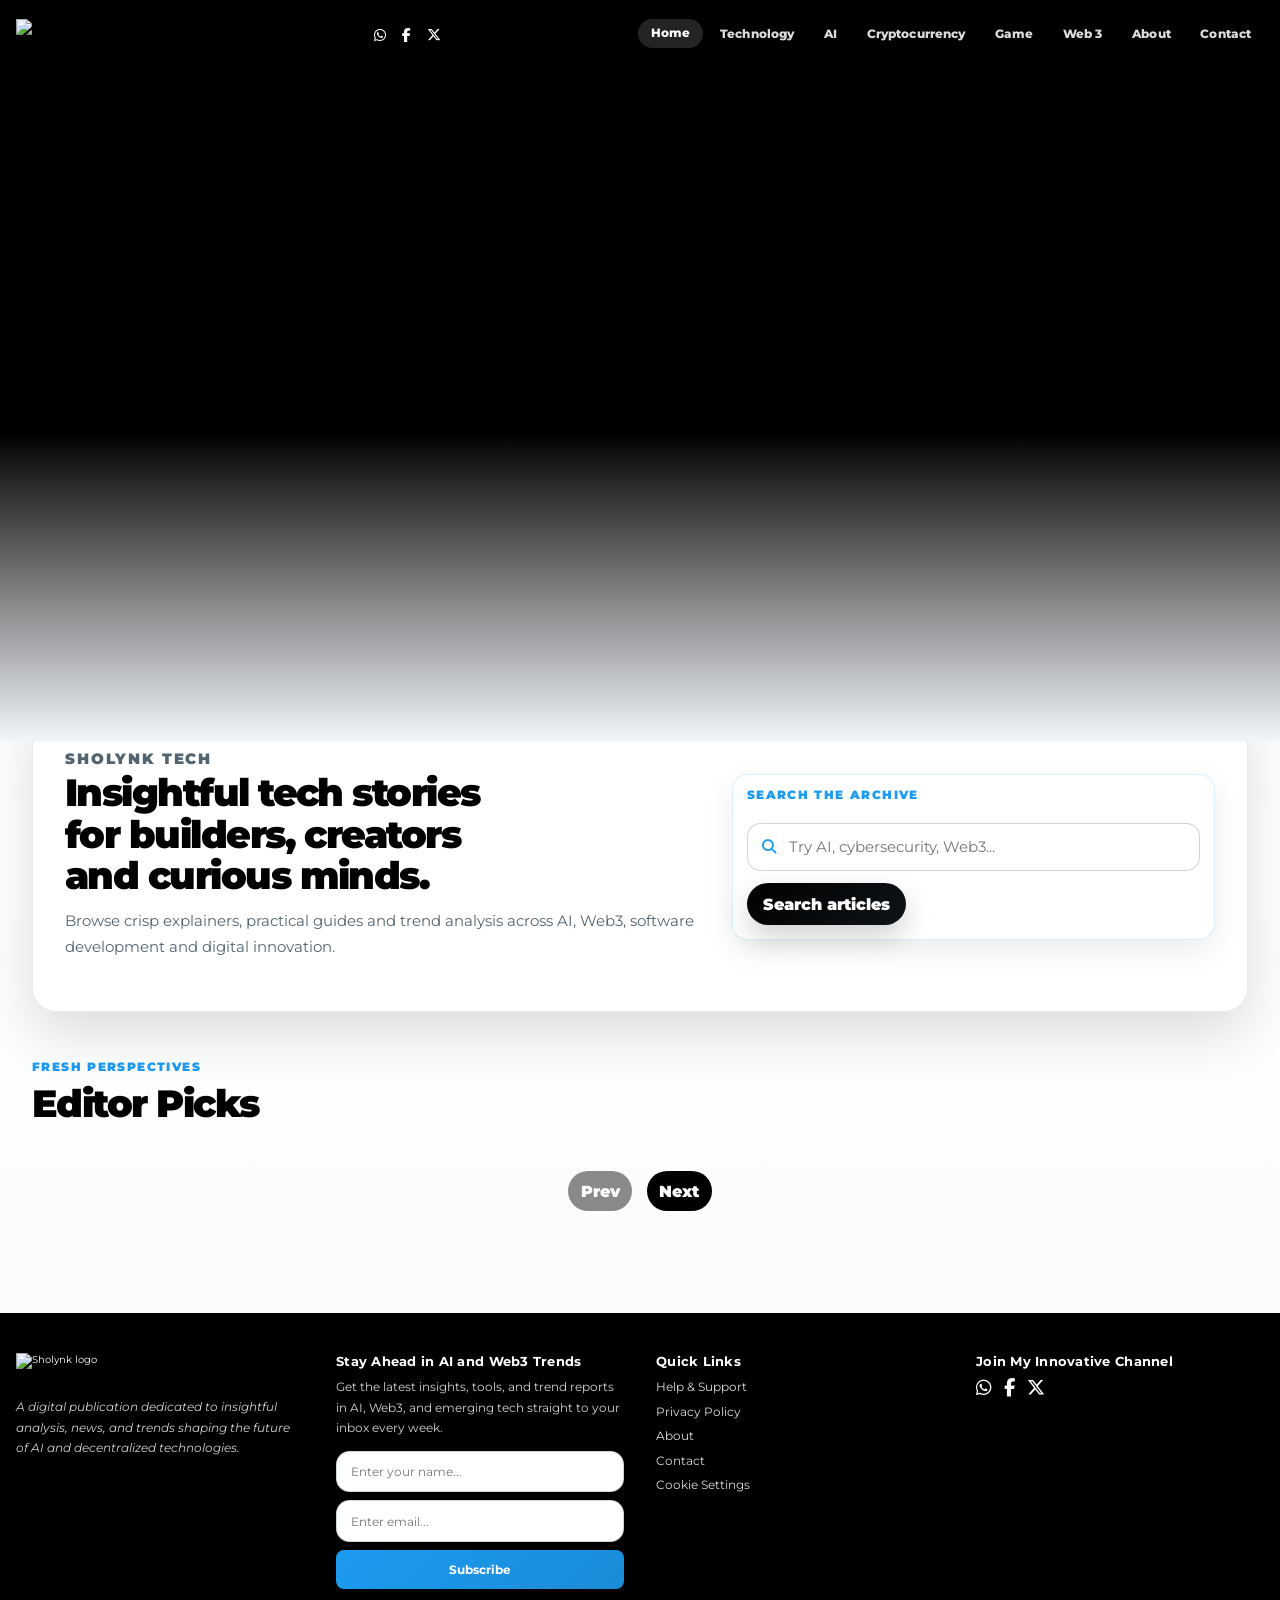
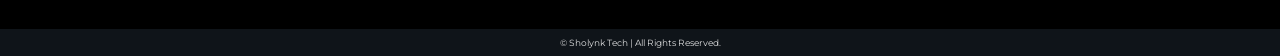
==== apps/web/public/index.html @ 168b6be9 "Dark-mode search controls, mobile nav cleanup, sidebar brand, admin logout icon - Dark theme: the bu" ====
<!doctype html>
<html lang="en">
  <head>
    <meta charset="utf-8" />
    <meta content="width=device-width, initial-scale=1" name="viewport" />
    <title>Sholynk Tech - AI, Web3 and Emerging Tech Insights</title>
    <meta
      content="Explore editor picks, practical guides and analysis on AI trends, Web3, software development, cybersecurity and emerging technology."
      name="description"
    />
    <meta
      content="technology, AI trends, Web3, software development, cybersecurity, articles, editor picks, news, analysis"
      name="keywords"
    />
    <meta content="Sholynk" name="author" />
    <!-- Additional theming meta tags for wider platform support -->
    <meta name="msapplication-TileColor" content="#000000" />
    <meta
      name="apple-mobile-web-app-status-bar-style"
      content="black-translucent"
    />
    <meta
      property="og:title"
      content="Sholynk Tech - AI, Web3 and Emerging Tech Insights"
    />
    <meta
      property="og:description"
      content="Stay ahead with practical articles and thoughtful analysis on AI, Web3 and the future of technology."
    />
    <meta property="og:type" content="website" />
    <meta property="og:url" content="./" />
    <meta property="og:image" content="assets/brand/page_logo.png" />
    <meta name="twitter:card" content="summary_large_image" />
    <link rel="canonical" href="./" />
    <script type="application/ld+json">
      {
        "@context": "https://schema.org",
        "@graph": [
          {
            "@type": "Organization",
            "@id": "./#organization",
            "name": "Sholynk Technology",
            "url": "./",
            "logo": "assets/brand/page_logo.png",
            "founder": { "@id": "about.html#oluwashola-busari" }
          },
          {
            "@type": "WebSite",
            "@id": "./#website",
            "url": "./",
            "name": "Sholynk Tech",
            "publisher": { "@id": "./#organization" }
          }
        ]
      }
    </script>
    <link
      rel="shortcut icon"
      href="assets/brand/sholynk_icon.png"
      type="image/png"
    />
    <link rel="preconnect" href="https://fonts.googleapis.com" />
    <link rel="preconnect" href="https://fonts.gstatic.com" crossorigin />
    <link
      href="https://cdnjs.cloudflare.com/ajax/libs/font-awesome/6.7.2/css/all.min.css"
      rel="stylesheet"
    />
    <link
      href="https://fonts.googleapis.com/css2?family=Montserrat:wght@400;600;700&amp;family=Playfair+Display:ital,wght@1,600&amp;display=swap"
      rel="stylesheet"
    />
    <link href="styles.css" rel="stylesheet" />
</head>
  <body>
    <!-- Header -->
    <header class="site-header">
      <div class="site-header-inner">
        <a href="index.html" aria-label="Sholynk homepage">
          <img
            alt="Sholynk logo"
            class="site-logo"
            height="24"
            src="assets/brand/page_logo.png"
            width="120"
          />
        </a>
        <div class="social-links" aria-label="Social links">
          <a
            aria-label="WhatsApp"
            href="https://wa.me/qr/CV4VS7HDF2PHD1"
            target="_blank"
            rel="noopener noreferrer"
            ><i class="fab fa-whatsapp" aria-hidden="true"></i
          ></a>
          <a
            aria-label="Facebook"
            href="https://www.facebook.com/share/18xwSHcWr4/"
            target="_blank"
            rel="noopener noreferrer"
            ><i class="fab fa-facebook-f" aria-hidden="true"></i
          ></a>
          <a
            aria-label="X / Twitter"
            href="https://x.com/sholynked"
            target="_blank"
            rel="noopener noreferrer"
            ><i class="fa-brands fa-x-twitter" aria-hidden="true"></i
          ></a>
        </div>
        <nav class="site-nav" aria-label="Primary navigation">
          <a class="is-active" href="index.html">Home</a>
          <a href="index.html?category=Technology">Technology</a>
          <a href="index.html?category=AI%20Trends">AI</a>
          <a href="index.html?category=Cryptocurrency">Cryptocurrency</a>
          <a href="index.html?category=Game">Game</a>
          <a href="index.html?category=Web%203">Web 3</a>
          <a href="about.html">About</a>
          <a href="contact.html">Contact</a>
        </nav>
        <button
          class="hamburger"
          type="button"
          aria-label="Open navigation menu"
          aria-controls="sidebar"
          aria-expanded="false"
        >
          <i class="fas fa-bars" aria-hidden="true"></i>
        </button>
      </div>
    </header>

    <!-- Sidebar Navigation (mobile only) -->
    <div class="sidebar" id="sidebar">
      <div class="sidebar-brand">
        <img
          alt=""
          aria-hidden="true"
          class="sidebar-brand-mark"
          height="44"
          src="assets/brand/sholynk_icon.png"
          width="44"
        />
        <h3>Explore Sholynk</h3>
      </div>
      <ul>
        <li class="highlighted"><a href="index.html">Home</a></li>
        <li><a href="index.html?category=Technology">Technology</a></li>
        <li><a href="index.html?category=AI%20Trends">AI</a></li>
        <li><a href="index.html?category=Cryptocurrency">Cryptocurrency</a></li>
        <li><a href="index.html?category=Web%203">Web 3</a></li>
        <li><a href="index.html?category=Game">Game</a></li>
        <li><a href="about.html">About</a></li>
        <li><a href="contact.html">Contact</a></li>
      </ul>
      <div class="sidebar-social">
        <a
          aria-label="WhatsApp"
          href="https://wa.me/qr/CV4VS7HDF2PHD1"
          target="_blank"
          rel="noopener noreferrer"
          ><i class="fab fa-whatsapp" aria-hidden="true"></i
        ></a>
        <a
          aria-label="Facebook"
          href="https://www.facebook.com/share/18xwSHcWr4/"
          target="_blank"
          rel="noopener noreferrer"
          ><i class="fab fa-facebook-f" aria-hidden="true"></i
        ></a>
        <a
          aria-label="X / Twitter"
          href="https://x.com/sholynked"
          target="_blank"
          rel="noopener noreferrer"
          ><i class="fa-brands fa-x-twitter" aria-hidden="true"></i
        ></a>
      </div>
    </div>

    <main id="main-content">
      <!-- The page's single H1. It is present in the initial HTML so the
           document always has a title for assistive technology and crawlers,
           even before index.js injects the featured slides below. -->
      <h1 class="visually-hidden">
        Sholynk Tech — technology, AI, cryptocurrency and Web 3 stories
      </h1>

      <!-- Hero Slider Section -->
      <section
        class="hero-section"
        role="region"
        aria-label="Featured articles slider"
      >
        <!-- Slides are injected by index.js -->
      </section>

      <!-- Search and Filters -->
      <section class="home-toolbar" aria-labelledby="discover-title">
        <div class="home-toolbar-panel">
          <div>
            <p class="eyebrow">Sholynk Tech</p>
            <h2 id="discover-title">
              Insightful tech stories for builders, creators and curious minds.
            </h2>
            <p>
              Browse crisp explainers, practical guides and trend analysis
              across AI, Web3, software development and digital innovation.
            </p>
            <div
              class="category-filters"
              id="categoryFilters"
              aria-label="Filter articles by category"
            ></div>
          </div>
          <form class="search-card" role="search" aria-label="Search articles">
            <label class="eyebrow" for="searchInput">Search the archive</label>
            <div class="search-field-wrap">
              <i class="fas fa-search" aria-hidden="true"></i>
              <input
                aria-label="Search articles"
                id="searchInput"
                placeholder="Try AI, cybersecurity, Web3..."
                type="search"
                autocomplete="off"
              />
            </div>
            <div class="search-actions">
              <button type="submit">Search articles</button>
              <button id="clearSearch" type="button" hidden>Clear</button>
            </div>
          </form>
        </div>
      </section>

      <!-- Editor Picks -->
      <section class="editor-section" aria-labelledby="editor-picks-title">
        <div class="section-title-row">
          <div>
            <p class="eyebrow">Fresh perspectives</p>
            <h2 class="section-heading" id="editor-picks-title">
              Editor Picks
            </h2>
          </div>
          <p class="results-count" id="resultsCount" aria-live="polite"></p>
        </div>
        <div
          id="cardsContainer"
          class="bento-feed"
          aria-live="polite"
          aria-atomic="true"
          aria-relevant="additions removals"
        >
          <!-- Cards injected by JS -->
        </div>
        <!-- Pagination -->
        <nav aria-label="Pagination" class="pagination">
          <button
            aria-label="Previous page"
            id="prevPage"
            type="button"
            disabled
          >
            Prev
          </button>
          <div id="paginationNumbers" class="pagination-numbers"></div>
          <button aria-label="Next page" id="nextPage" type="button">
            Next
          </button>
        </nav>
      </section>
    </main>

    <!-- Footer -->
    <footer class="site-footer">
      <div class="site-footer-grid">
        <div>
          <img
            alt="Sholynk logo"
            class="site-logo footer-logo"
            height="24"
            src="assets/brand/page_logo.png"
            width="120"
          />
          <p class="footer-tagline">
            A digital publication dedicated to insightful analysis, news, and
            trends shaping the future of AI and decentralized technologies.
          </p>
        </div>
        <div>
          <h4>Stay Ahead in AI and Web3 Trends</h4>
          <p class="footer-blurb">
            Get the latest insights, tools, and trend reports in AI, Web3, and
            emerging tech straight to your inbox every week.
          </p>
          <form
            class="footer-form"
            method="POST"
            action="/api/v1/subscriptions"
            name="subscribe"
          >
            <input type="hidden" name="bot-field" />
            <input
              class="footer-input"
              name="name"
              placeholder="Enter your name..."
              required
              type="text"
              aria-label="Your name"
            />
            <input
              class="footer-input"
              name="email"
              placeholder="Enter email..."
              required
              type="email"
              aria-label="Your email address"
            />
            <button class="footer-submit" type="submit">Subscribe</button>
          </form>
        </div>
        <div>
          <h4>Quick Links</h4>
          <ul class="footer-links">
            <li><a href="help_&_support.html">Help &amp; Support</a></li>
            <li><a href="privacy_policy.html">Privacy Policy</a></li>
            <li><a href="about.html">About</a></li>
            <li><a href="contact.html">Contact</a></li>
            <li>
              <button
                class="footer-link-button"
                id="cookieSettingsBtn"
                type="button"
              >
                Cookie Settings
              </button>
            </li>
          </ul>
        </div>
        <div>
          <h4>Join My Innovative Channel</h4>
          <div class="footer-social">
            <a
              aria-label="WhatsApp"
              href="https://wa.me/qr/CV4VS7HDF2PHD1"
              target="_blank"
              rel="noopener noreferrer"
              ><i class="fab fa-whatsapp" aria-hidden="true"></i
            ></a>
            <a
              aria-label="Facebook"
              href="https://www.facebook.com/share/18xwSHcWr4/"
              target="_blank"
              rel="noopener noreferrer"
              ><i class="fab fa-facebook-f" aria-hidden="true"></i
            ></a>
            <a
              aria-label="X / Twitter"
              href="https://x.com/sholynked"
              target="_blank"
              rel="noopener noreferrer"
              ><i class="fa-brands fa-x-twitter" aria-hidden="true"></i
            ></a>
          </div>
        </div>
      </div>
      <div class="footer-legal">
        &copy; <span id="copyrightYear"></span> Sholynk Tech | All Rights
        Reserved.
      </div>
    </footer>
    <script src="config.js"></script>
    <script src="cms-client.js"></script>
    <script src="theme.js"></script>
    <script src="script.js"></script>
    <script src="cookie-consent.js"></script>
    <script src="index.js"></script>
  </body>
</html>
---- apps/web/public/styles.css ----
/* ==========================================================================
   Sholynk Technology — site stylesheet
   ==========================================================================

   Hand-written CSS. Tailwind (previously loaded from the CDN on every page)
   was removed; every utility class in use has been migrated to the semantic
   rules below.

   Table of contents
   -----------------
    1.  Design tokens
    2.  Reset and base elements
    3.  Shared utilities
    4.  Header and primary navigation
    5.  Off-canvas sidebar (mobile navigation)
    6.  Home — hero slider
    7.  Home — toolbar, search and filters
    8.  Home — article cards
    9.  Home — pagination
   10.  Interior pages (about, contact, help, privacy)
   11.  Contact form and success dialog
   12.  Article page — reading layout
   13.  Article page — related stories
   14.  Engagement — reactions and comments
   15.  Legacy article search overlay
   16.  Footer
   17.  Cookie consent banner
   18.  Scroll-to-top button
   19.  Responsive breakpoints
   20.  Reduced motion
   ========================================================================== */

/* ==========================================================================
   1. Design tokens
   ========================================================================== */

:root {
  --brand-black: #000000;
  --brand-dark: #0f1419;
  --brand-deep: #1a1f26;
  --brand-accent: #1d9bf0;
  --brand-accent-hover: #1a8cd8;
  --accent: #1d9bf0;
  --ink: #000000;
  --muted: #536471;
  --surface: #ffffff;
  --surface-soft: #f7f9f9;
  --line: rgba(29, 155, 240, 0.16);
  --shadow-sm: 0 10px 30px rgba(0, 0, 0, 0.08);
  --shadow-md: 0 20px 55px rgba(0, 0, 0, 0.14);
  --radius-sm: 0.65rem;
  --radius-md: 1rem;
  --radius-lg: 1.5rem;
  --container: 76rem;

  /* Solid chrome colours for the navbar and footer (no gradients). */
  --header-bg: #000000;
  --footer-bg: #000000;
  --footer-legal-bg: #0f1419;
}

/* ==========================================================================
   2. Reset and base elements
   ========================================================================== */

*,
*::before,
*::after {
  box-sizing: border-box;
}

html {
  min-height: 100%;
  scroll-behavior: smooth;
}

body {
  min-height: 100vh;
  margin: 0;
  font-family:
    "Montserrat",
    ui-sans-serif,
    system-ui,
    -apple-system,
    BlinkMacSystemFont,
    "Segoe UI",
    sans-serif;
  color: var(--ink);
  background:
    radial-gradient(
      circle at top left,
      rgba(29, 155, 240, 0.12),
      transparent 32rem
    ),
    linear-gradient(180deg, #f7f9f9 0%, #ffffff 52%, #f7f9f9 100%);
  display: flex;
  flex-direction: column;
  overflow-x: hidden;
}

body.sidebar-open {
  overflow: hidden;
}

body > main {
  flex: 1 0 auto;
}

img {
  max-width: 100%;
  height: auto;
}

a {
  color: inherit;
  text-decoration: none;
}

a,
button,
input,
textarea,
select {
  font: inherit;
}

button {
  border: 0;
  cursor: pointer;
}

code {
  padding: 0.1em 0.35em;
  border-radius: 0.35rem;
  background: rgba(29, 155, 240, 0.1);
  color: #1d9bf0;
  font-family:
    ui-monospace, SFMono-Regular, "SF Mono", Menlo, Consolas, monospace;
  font-size: 0.9em;
}

:focus-visible {
  outline: 3px solid rgba(29, 155, 240, 0.9);
  outline-offset: 3px;
  border-radius: 0.35rem;
}

/* ==========================================================================
   3. Shared utilities
   ========================================================================== */

.skip-link {
  position: fixed;
  left: 1rem;
  top: 1rem;
  z-index: 2000;
  transform: translateY(-140%);
  padding: 0.75rem 1rem;
  border-radius: 999px;
  background: #fff;
  color: var(--brand-black, #000000);
  box-shadow: var(--shadow-sm);
  font-size: 0.8rem;
  font-weight: 800;
  transition: transform 180ms ease;
}

.skip-link:focus {
  transform: translateY(0);
}

/* Small uppercase label used above section headings. */
.eyebrow {
  margin: 0 0 0.55rem;
  color: var(--brand-accent, #1d9bf0);
  font-size: 0.72rem;
  font-weight: 900;
  letter-spacing: 0.12em;
  text-transform: uppercase;
}

.section-heading {
  margin: 0;
  color: var(--brand-black, #000000);
  font-size: clamp(1.55rem, 3vw, 2.55rem);
  line-height: 1.08;
  font-weight: 900;
  letter-spacing: -0.04em;
  text-wrap: balance;
}

.section-title-row {
  display: flex;
  align-items: end;
  justify-content: space-between;
  gap: 1rem;
  margin-bottom: 1.15rem;
}

/* Pill badge marking an article's category. */
.category-label {
  display: inline-flex;
  align-items: center;
  width: max-content;
  padding: 0.32rem 0.62rem;
  border-radius: 999px;
  color: #fff;
  background: linear-gradient(135deg, var(--brand-accent, #1d9bf0), var(--brand-accent-hover, #1a8cd8));
  font-size: 0.64rem;
  font-weight: 900;
  letter-spacing: 0.07em;
  text-transform: uppercase;
}

/* Primary call-to-action button/link. */
.btn-primary {
  display: inline-flex;
  align-items: center;
  justify-content: center;
  gap: 0.5rem;
  min-height: 2.65rem;
  padding: 0.65rem 1.5rem;
  border-radius: 999px;
  color: #fff;
  background: linear-gradient(135deg, var(--brand-black, #000000), var(--brand-dark, #0f1419));
  box-shadow: 0 12px 28px rgba(0, 0, 0, 0.18);
  font-size: 0.875rem;
  font-weight: 900;
  transition:
    transform 180ms ease,
    box-shadow 180ms ease;
}

.btn-primary:hover {
  transform: translateY(-1px);
  box-shadow: 0 16px 34px rgba(0, 0, 0, 0.24);
}

.empty-state {
  grid-column: 1 / -1;
  padding: clamp(2rem, 5vw, 4rem);
  border: 1px dashed rgba(29, 155, 240, 0.28);
  border-radius: var(--radius-lg);
  text-align: center;
  background: rgba(255, 255, 255, 0.72);
  color: var(--muted);
}

.empty-state h3 {
  margin: 0 0 0.45rem;
  color: var(--brand-black, #000000);
  font-size: 1.3rem;
  font-weight: 900;
}

/* ==========================================================================
   4. Header and primary navigation
   --------------------------------------------------------------------------
   Solid background (no gradient) so text and icons sit on one predictable
   colour. #000000 against #ffffff text is roughly 21:1 — comfortably AAA.
   ========================================================================== */

.site-header {
  position: sticky;
  top: 0;
  z-index: 900;
  background: var(--header-bg);
  box-shadow: 0 12px 30px rgba(0, 0, 0, 0.18);
  transition: transform 280ms ease, visibility 0s;
}

.site-header.is-hidden {
  transform: translateY(-100%);
  /* Once the slide-up finishes, drop it from hit-testing and the tab order
     so the off-screen navbar can neither be clicked nor tabbed into. */
  visibility: hidden;
  transition: transform 280ms ease, visibility 0s 280ms;
}

.site-header-inner {
  display: flex;
  align-items: center;
  justify-content: space-between;
  gap: 1rem;
  width: min(80rem, 100%);
  min-height: 4.35rem;
  margin-inline: auto;
  padding: 0.5rem 1rem;
}

.site-logo {
  display: block;
  height: 2rem;
  width: auto;
  filter: drop-shadow(0 8px 16px rgba(0, 0, 0, 0.18));
}

/* Social icon row in the header. */
.social-links {
  display: flex;
  align-items: center;
  gap: 1rem;
  color: #fff;
  font-size: 0.875rem;
}

.social-links a,
.site-footer a {
  transition:
    color 180ms ease,
    transform 180ms ease,
    border-color 180ms ease;
}

.social-links a:hover,
.site-footer a:hover {
  color: var(--accent);
  transform: translateY(-1px);
}

.site-nav {
  display: flex;
  align-items: center;
  gap: 0.25rem;
  color: #fff;
}

.site-nav a {
  position: relative;
  border-radius: 999px;
  padding: 0.55rem 0.8rem;
  color: rgba(255, 255, 255, 0.86);
  font-size: 0.73rem;
  font-weight: 800;
  line-height: 1;
  letter-spacing: 0.01em;
  transition:
    background 180ms ease,
    color 180ms ease,
    transform 180ms ease;
}

.site-nav a:hover,
.site-nav a[aria-current="page"],
.site-nav a.is-active {
  color: #fff;
  background: rgba(255, 255, 255, 0.14);
  transform: translateY(-1px);
}

.hamburger {
  display: inline-flex;
  align-items: center;
  justify-content: center;
  min-width: 2.65rem;
  min-height: 2.65rem;
  border-radius: 999px;
  color: #fff;
  background: rgba(255, 255, 255, 0.12);
  border: 1px solid rgba(255, 255, 255, 0.22);
  font-size: 0.875rem;
  cursor: pointer;
  transition:
    background 180ms ease,
    transform 180ms ease;
}

.hamburger:hover {
  background: rgba(255, 255, 255, 0.2);
  transform: translateY(-1px);
}

/* ==========================================================================
   5. Off-canvas sidebar (mobile navigation)
   ========================================================================== */

.sidebar {
  position: fixed;
  top: 0;
  right: 0;
  bottom: 0;
  left: auto;
  z-index: 1200;
  display: flex;
  flex-direction: column;
  gap: 1.25rem;
  width: min(22rem, 88vw);
  height: 100dvh;
  padding: 1.25rem;
  color: #fff;
  background:
    radial-gradient(
      circle at top right,
      rgba(29, 155, 240, 0.28),
      transparent 18rem
    ),
    linear-gradient(160deg, #000000 0%, #0f1419 100%);
  box-shadow: -28px 0 80px rgba(0, 0, 0, 0.45);
  overflow-x: hidden;
  overflow-y: auto;
  overscroll-behavior: contain;
  /* Closed state: parked fully off-screen to the right and inert. */
  transform: translateX(110%);
  visibility: hidden;
  pointer-events: none;
  transition:
    transform 260ms ease,
    visibility 0s linear 260ms;
}

.sidebar.active {
  transform: translateX(0);
  visibility: visible;
  pointer-events: auto;
  transition:
    transform 260ms ease,
    visibility 0s linear 0s;
}

.sidebar-close {
  align-self: flex-end;
  display: inline-flex;
  align-items: center;
  justify-content: center;
  width: 2.35rem;
  height: 2.35rem;
  border-radius: 999px;
  color: #fff;
  background: rgba(255, 255, 255, 0.12);
  border: 1px solid rgba(255, 255, 255, 0.18);
}

.sidebar h3 {
  margin: 0;
  text-align: left;
  font-size: 1rem;
  font-weight: 600;
  letter-spacing: 0.08em;
  text-transform: uppercase;
  color: #fff;
}

.sidebar ul {
  display: grid;
  gap: 0.55rem;
  margin: 0;
  padding: 0;
  list-style: none;
}

.sidebar li {
  width: 100%;
  margin: 0;
  padding: 0;
  border: 0;
}

.sidebar li a {
  display: flex;
  align-items: center;
  min-height: 2.75rem;
  width: 100%;
  padding: 0.75rem 0.9rem;
  border-radius: 0.85rem;
  color: rgba(255, 255, 255, 0.84);
  background: rgba(255, 255, 255, 0.06);
  font-size: 0.9rem;
  font-weight: 800;
  transition:
    background 180ms ease,
    color 180ms ease,
    transform 180ms ease;
}

.sidebar li a:hover,
.sidebar li.highlighted a,
.sidebar li a[aria-current="page"] {
  color: #fff;
  background: rgba(29, 155, 240, 0.38);
  transform: translateX(4px);
}

.sidebar-social {
  display: flex;
  gap: 0.75rem;
  margin-top: auto;
}

.sidebar-social a {
  display: inline-flex;
  align-items: center;
  justify-content: center;
  width: 2.5rem;
  height: 2.5rem;
  border-radius: 999px;
  background: rgba(255, 255, 255, 0.1);
  color: #fff;
  font-size: 1rem;
}

.sidebar-backdrop {
  position: fixed;
  inset: 0;
  z-index: 1100;
  background: rgba(0, 0, 0, 0.58);
  opacity: 0;
  pointer-events: none;
  transition: opacity 220ms ease;
  backdrop-filter: blur(3px);
}

.sidebar-backdrop.is-visible {
  opacity: 1;
  pointer-events: auto;
}

/* ==========================================================================
   6. Home — hero slider
   ========================================================================== */

.hero-section {
  position: relative;
  z-index: 3;
  width: 100%;
  min-height: clamp(28rem, 62vw, 42rem);
  overflow: hidden;
  background: var(--brand-black, #000000);
  color: #fff;
}

.hero-section::after {
  content: "";
  position: absolute;
  inset: auto 0 0;
  height: 46%;
  background: linear-gradient(180deg, transparent, rgba(248, 251, 255, 0.98));
  z-index: 3;
  pointer-events: none;
}

.hero-slide {
  position: absolute;
  inset: 0;
  display: grid;
  place-items: center;
  padding: clamp(2rem, 5vw, 5rem) 1rem;
  opacity: 0;
  visibility: hidden;
  transform: scale(1.01);
  transition:
    opacity 700ms ease,
    visibility 700ms ease,
    transform 900ms ease;
}

.hero-slide.active {
  opacity: 1;
  visibility: visible;
  transform: scale(1);
  z-index: 4;
}

.hero-slide img {
  position: absolute;
  inset: 0;
  width: 100%;
  height: 100%;
  object-fit: cover;
  object-position: center;
  filter: saturate(1.08) contrast(1.06);
  opacity: 0.62;
  z-index: 1;
}

/* Scrim between the photo and the text. Every slide gets the same dark
   treatment, so the copy is legible no matter which image is showing. */
.hero-slide::before {
  content: "";
  position: absolute;
  inset: 0;
  background:
    linear-gradient(
      90deg,
      rgba(0, 0, 0, 0.9) 0%,
      rgba(0, 0, 0, 0.64) 48%,
      rgba(29, 155, 240, 0.28) 100%
    ),
    radial-gradient(
      circle at 78% 22%,
      rgba(29, 155, 240, 0.3),
      transparent 24rem
    );
  z-index: 2;
}

.hero-content {
  width: min(var(--container), calc(100vw - 2rem));
  margin-inline: auto;
  padding-block: 2.5rem;
  position: relative;
  z-index: 5;
  color: #fff;
}

.hero-kicker {
  display: inline-flex;
  align-items: center;
  gap: 0.45rem;
  margin-bottom: 1rem;
  padding: 0.42rem 0.8rem;
  border-radius: 999px;
  color: #dff6ff;
  background: rgba(29, 155, 240, 0.72);
  border: 1px solid rgba(255, 255, 255, 0.2);
  font-size: 0.7rem;
  font-weight: 900;
  letter-spacing: 0.08em;
  text-transform: uppercase;
}

/* The slide headline.
   Bug fix: this used to inherit `color: var(--brand-black, #000000)` from a generic
   `main > section h1` rule, rendering near-black text on the dark hero scrim —
   effectively invisible. The colour is now set explicitly here, with a soft
   shadow so the headline keeps its contrast over the lighter regions of any
   photo in the rotation rather than only the dark ones. */
/* Visually hidden but available to screen readers and search engines. */
.visually-hidden {
  position: absolute;
  width: 1px;
  height: 1px;
  margin: -1px;
  padding: 0;
  border: 0;
  overflow: hidden;
  clip: rect(0 0 0 0);
  clip-path: inset(50%);
  white-space: nowrap;
}

.hero-content h2 {
  max-width: 100%;
  margin: 0 0 1rem;
  color: #fff;
  font-size: clamp(2.15rem, 6vw, 5.25rem);
  line-height: 1.05;
  font-weight: 900;
  letter-spacing: -0.06em;
  display: -webkit-box;
  -webkit-line-clamp: 2;
  -webkit-box-orient: vertical;
  overflow: hidden;
  text-shadow:
    0 2px 18px rgba(0, 0, 0, 0.55),
    0 1px 3px rgba(0, 0, 0, 0.4);
}

.hero-content p {
  max-width: 42rem;
  margin: 0 0 1.65rem;
  color: rgba(255, 255, 255, 0.88);
  font-size: clamp(0.98rem, 2vw, 1.18rem);
  line-height: 1.75;
  text-shadow: 0 1px 12px rgba(0, 0, 0, 0.45);
}

.hero-content a,
.primary-link {
  display: inline-flex;
  align-items: center;
  justify-content: center;
  gap: 0.55rem;
  min-height: 2.85rem;
  padding: 0.8rem 1.15rem;
  border-radius: 999px;
  color: #fff;
  background: linear-gradient(135deg, var(--brand-accent, #1d9bf0), var(--brand-accent-hover, #1a8cd8));
  box-shadow: 0 14px 36px rgba(29, 155, 240, 0.35);
  font-size: 0.86rem;
  font-weight: 900;
  transition:
    transform 180ms ease,
    box-shadow 180ms ease;
}

.hero-content a:hover,
.primary-link:hover {
  transform: translateY(-2px);
  box-shadow: 0 20px 46px rgba(29, 155, 240, 0.45);
}

.hero-controls {
  position: absolute;
  left: 50%;
  bottom: clamp(1.5rem, 4vw, 3rem);
  z-index: 6;
  width: min(var(--container), calc(100vw - 2rem));
  transform: translateX(-50%);
  display: flex;
  align-items: center;
  gap: 0.6rem;
}

.hero-control,
.hero-dot {
  display: inline-flex;
  align-items: center;
  justify-content: center;
  color: #fff;
  background: rgba(255, 255, 255, 0.14);
  border: 1px solid rgba(255, 255, 255, 0.24);
  backdrop-filter: blur(10px);
  transition:
    background 180ms ease,
    transform 180ms ease,
    width 180ms ease;
}

.hero-control {
  width: 2.55rem;
  height: 2.55rem;
  border-radius: 999px;
}

.hero-control:hover,
.hero-dot:hover,
.hero-dot.active {
  background: rgba(29, 155, 240, 0.75);
  transform: translateY(-1px);
}

.hero-dots {
  display: flex;
  align-items: center;
  gap: 0.4rem;
  margin-left: 0.2rem;
}

.hero-dot {
  width: 0.7rem;
  height: 0.7rem;
  overflow: hidden;
  border-radius: 999px;
  text-indent: -999px;
}

.hero-dot.active {
  width: 1.9rem;
}

/* ==========================================================================
   7. Home — toolbar, search and filters
   ========================================================================== */

.home-toolbar {
  position: relative;
  z-index: 2;
  width: min(var(--container), calc(100vw - 2rem));
  margin: -2.5rem auto 2rem;
}

.home-toolbar-panel {
  display: grid;
  grid-template-columns: minmax(0, 1fr) minmax(20rem, 0.76fr);
  gap: clamp(1rem, 3vw, 2rem);
  align-items: center;
  padding: clamp(1.15rem, 3vw, 2rem);
  border: 1px solid rgba(148, 163, 184, 0.24);
  border-radius: var(--radius-lg);
  background: rgba(255, 255, 255, 0.88);
  box-shadow: var(--shadow-md);
  backdrop-filter: blur(18px);
}

.home-toolbar h2 {
  margin: 0;
  color: var(--brand-black, #000000);
  font-size: clamp(1.55rem, 3vw, 2.55rem);
  line-height: 1.08;
  font-weight: 900;
  letter-spacing: -0.04em;
  text-wrap: balance;
}

.home-toolbar p {
  max-width: 44rem;
  margin: 0.7rem 0 0;
  color: var(--muted);
  font-size: 0.96rem;
  line-height: 1.72;
}

.search-card {
  display: grid;
  gap: 0.75rem;
  padding: 0.85rem;
  border-radius: var(--radius-md);
  background: #fff;
  border: 1px solid var(--line);
  box-shadow: var(--shadow-sm);
}

.search-field-wrap {
  position: relative;
}

.search-field-wrap i {
  position: absolute;
  top: 50%;
  left: 0.95rem;
  transform: translateY(-50%);
  color: var(--brand-accent, #1d9bf0);
  font-size: 0.9rem;
}

/* Shared form control styling. */
#searchInput,
input[type="text"],
input[type="email"],
input[type="search"],
textarea {
  width: 100%;
  border: 1px solid rgba(148, 163, 184, 0.45);
  border-radius: 0.85rem;
  background: #fff;
  color: var(--ink);
  transition:
    border-color 180ms ease,
    box-shadow 180ms ease;
}

#searchInput {
  min-height: 3rem;
  padding: 0.75rem 1rem 0.75rem 2.55rem;
  font-size: 0.95rem;
}

input[type="text"],
input[type="email"],
input[type="search"] {
  min-height: 2.6rem;
  padding: 0.65rem 0.85rem;
}

textarea {
  padding: 0.75rem 0.85rem;
}

#searchInput:focus,
input[type="text"]:focus,
input[type="email"]:focus,
input[type="search"]:focus,
textarea:focus {
  outline: none;
  border-color: rgba(29, 155, 240, 0.8);
  box-shadow: 0 0 0 4px rgba(29, 155, 240, 0.12);
}

.search-actions {
  display: flex;
  gap: 0.55rem;
}

.search-actions button,
.search-card button[type="submit"] {
  border-radius: 999px;
  font-weight: 900;
  transition:
    transform 180ms ease,
    background 180ms ease,
    box-shadow 180ms ease,
    opacity 180ms ease;
}

.search-actions button[type="submit"] {
  min-height: 2.65rem;
  padding-inline: 1rem;
  background: linear-gradient(135deg, var(--brand-black, #000000), var(--brand-dark, #0f1419));
  color: #fff;
  box-shadow: 0 12px 28px rgba(0, 0, 0, 0.18);
}

.search-actions button:hover {
  transform: translateY(-1px);
}

#clearSearch {
  min-height: 2.65rem;
  padding: 0 0.9rem;
  color: var(--brand-accent, #1d9bf0);
  background: rgba(29, 155, 240, 0.08);
}

.category-filters {
  display: flex;
  flex-wrap: wrap;
  gap: 0.55rem;
  margin-top: 1.15rem;
}

.category-chip {
  display: inline-flex;
  align-items: center;
  gap: 0.35rem;
  min-height: 2.35rem;
  padding: 0.6rem 0.85rem;
  border-radius: 999px;
  color: var(--muted);
  background: rgba(255, 255, 255, 0.74);
  border: 1px solid rgba(148, 163, 184, 0.32);
  font-size: 0.78rem;
  font-weight: 900;
  box-shadow: 0 8px 22px rgba(0, 0, 0, 0.05);
  transition:
    transform 180ms ease,
    background 180ms ease,
    color 180ms ease,
    border-color 180ms ease;
}

.category-chip:hover,
.category-chip.active {
  color: #fff;
  background: var(--brand-accent, #1d9bf0);
  border-color: var(--brand-accent, #1d9bf0);
  transform: translateY(-1px);
}

/* ==========================================================================
   8. Home — article cards
   ========================================================================== */

.editor-section {
  max-width: 1700px;
  width: 100%;
  margin: 0 auto;
  padding: 1rem 32px clamp(4rem, 8vw, 7rem);
}

.results-count {
  color: var(--muted);
  font-size: 0.84rem;
  font-weight: 700;
}

/* Dynamic bento-style mosaic grid (.bento-feed) — aspect-ratio-aware layout.
   Uses CSS Grid with content-sized auto-rows, dense packing, and a 12px gap.
   Only the column count changes between breakpoints: every tile shape occupies
   exactly one column at every width, so no card is ever stretched across its
   neighbours. Multi-column tiles used to leave half-empty rows and oversized
   images on tablet-width screens, where only three or four columns exist. */
.bento-feed {
  display: grid;
  grid-template-columns: repeat(1, 1fr);
  grid-auto-rows: auto;
  grid-auto-flow: dense;
  gap: 12px;
  align-items: stretch;
}

/* <= 480px: 1 column. All column spans are 1 (divisor of 1).
   Row spans are removed so cards auto-size to fit their content,
   preventing description text from being clipped on small screens. */
.bento-feed .card--tall {
  grid-column: span 1;
  grid-row: auto;
}

.bento-feed .card--square,
.bento-feed .card--landscape,
.bento-feed .card--wide {
  grid-column: span 1;
  grid-row: auto;
}

/* 481-767px (large phones, small tablets in portrait): 2 columns.
   Every shape stays at one column. */
@media (min-width: 481px) {
  .bento-feed {
    grid-template-columns: repeat(2, 1fr);
    grid-auto-rows: auto;
  }

  .bento-feed .card--tall,
  .bento-feed .card--square,
  .bento-feed .card--landscape,
  .bento-feed .card--wide {
    grid-column: span 1;
    grid-row: auto;
  }
}

/* 768-1023px (portrait tablets, small tabs): 3 columns.
   No tile spans more than one column here — a 2- or 3-wide card on a 3-column
   grid reads as a banner and forces the rest of the row into gaps. */
@media (min-width: 768px) {
  .bento-feed {
    grid-template-columns: repeat(3, 1fr);
  }

  .bento-feed .card--tall,
  .bento-feed .card--square,
  .bento-feed .card--landscape,
  .bento-feed .card--wide {
    grid-column: span 1;
    grid-row: auto;
  }
}

/* 1024-1279px (landscape tablets, iPad Pro): 4 columns.
   Same rule as above: every card keeps a single column so the grid stays an
   even 4-up mosaic instead of mixing full-width and quarter-width tiles. */
@media (min-width: 1024px) {
  .bento-feed {
    grid-template-columns: repeat(4, 1fr);
  }

  .bento-feed .card--tall,
  .bento-feed .card--square,
  .bento-feed .card--landscape,
  .bento-feed .card--wide {
    grid-column: span 1;
    grid-row: auto;
  }
}

/* >=1280px: 4 columns as requested, sitting 4 on a row. */
@media (min-width: 1280px) {
  .bento-feed {
    grid-template-columns: repeat(4, minmax(0, 1fr));
    max-width: 1440px;
    margin-inline: auto;
    justify-content: center;
  }

  .bento-feed .card--tall,
  .bento-feed .card--square,
  .bento-feed .card--landscape,
  .bento-feed .card--wide {
    grid-column: span 1;
    grid-row: auto;
  }
}

@media (min-width: 1536px) {
  .bento-feed {
    grid-template-columns: repeat(4, minmax(0, 1fr));
    max-width: 1440px;
  }
}

.bento-feed .card {
  display: flex;
  flex-direction: column;
  position: relative;
  overflow: hidden;
  padding: 0;
  margin: 0;
  border-radius: 12px;
  color: var(--ink);
  background: var(--surface);
  border: 1px solid rgba(148, 163, 184, 0.2);
  box-shadow: var(--shadow-sm);
  opacity: 0;
  transform: translateY(18px);
  transition:
    transform 320ms ease,
    box-shadow 320ms ease,
    opacity 420ms ease;
  outline-offset: 4px;
}

.bento-feed .card.visible {
  opacity: 1;
  transform: translateY(0);
}

.bento-feed .card:hover,
.bento-feed .card:focus-visible {
  transform: translateY(-3px);
  box-shadow: var(--shadow-md);
  z-index: 2;
}

.bento-feed .card--pending:hover {
  transform: translateY(0);
  box-shadow: var(--shadow-sm);
  z-index: auto;
}

.bento-feed .card--pending .card-footer span:last-child {
  color: var(--muted);
}

.bento-feed .card-media {
  position: relative;
  flex: 1 1 0;
  min-height: 120px;
  overflow: hidden;
  background: linear-gradient(
    135deg,
    rgba(29, 155, 240, 0.14),
    rgba(0, 0, 0, 0.08)
  );
}

.bento-feed .card-media img {
  width: 100%;
  height: 100%;
  object-fit: cover;
  transition: transform 460ms ease;
}

.bento-feed .card:not(.card--pending):hover .card-media img,
.bento-feed .card:focus-visible .card-media img {
  transform: scale(1.06);
}

.bento-feed .card-body {
  display: flex;
  flex: 0 0 auto;
  flex-direction: column;
  gap: 0.7rem;
  padding: 1rem;
  overflow: visible;
}

.bento-feed .card--no-media .card-body,
.bento-feed .card:not(:has(.card-media)) .card-body {
  flex: 1 1 auto;
  justify-content: space-between;
}

.bento-feed .card-meta {
  display: flex;
  align-items: center;
  justify-content: space-between;
  gap: 0.75rem;
  color: #64748b;
  font-size: 0.72rem;
  font-weight: 800;
}

.bento-feed .card h3 {
  margin: 0;
  color: var(--brand-black, #000000);
  font-size: clamp(1rem, 1.35vw, 1.25rem);
  line-height: 1.25;
  font-weight: 900;
  letter-spacing: -0.025em;
}

.bento-feed .card p {
  margin: 0;
  color: var(--muted);
  font-size: 0.88rem;
  line-height: 1.62;
}

.bento-feed .card-footer {
  display: flex;
  align-items: center;
  justify-content: space-between;
  gap: 0.8rem;
  margin-top: auto;
  padding-top: 0.25rem;
  color: var(--brand-accent, #1d9bf0);
  font-size: 0.8rem;
  font-weight: 900;
}

.bento-feed .card-footer i {
  margin-left: 0.45rem;
  transition: transform 180ms ease;
}

.bento-feed .card:hover .card-footer i {
  transform: translateX(4px);
}

/* Dark treatment for Web 3 cards that have no image of their own. */
.bento-feed .card.web3-dark,
.bento-feed .card.web3-blue {
  color: #fff;
  background:
    radial-gradient(
      circle at 100% 0%,
      rgba(29, 155, 240, 0.28),
      transparent 16rem
    ),
    linear-gradient(145deg, #000000 0%, var(--brand-accent, #1d9bf0) 100%);
}

.bento-feed .card.web3-dark .card-body,
.bento-feed .card.web3-blue .card-body {
  flex: 1;
  min-height: 0;
  padding: 1.25rem;
}

.bento-feed .card.web3-dark h3,
.bento-feed .card.web3-blue h3,
.bento-feed .card.web3-dark p,
.bento-feed .card.web3-blue p,
.bento-feed .card.web3-dark .card-meta,
.bento-feed .card.web3-blue .card-meta,
.bento-feed .card.web3-dark .card-footer,
.bento-feed .card.web3-blue .card-footer {
  color: #fff;
}

.bento-feed .card.web3-dark p,
.bento-feed .card.web3-blue p {
  opacity: 0.82;
}

/* ==========================================================================
   9. Home — pagination
   ========================================================================== */

.pagination {
  display: flex;
  flex-wrap: wrap;
  justify-content: center;
  gap: 0.45rem;
  margin-top: 1.8rem;
}

.pagination-numbers {
  display: flex;
  gap: 0.25rem;
}

#prevPage,
#nextPage,
#paginationNumbers button {
  min-width: 2.45rem;
  min-height: 2.45rem;
  padding: 0.55rem 0.8rem;
  border-radius: 999px;
  color: #fff;
  background: var(--brand-black, #000000);
  font-weight: 900;
  transition:
    transform 180ms ease,
    background 180ms ease,
    opacity 180ms ease;
}

#prevPage:hover:not(:disabled),
#nextPage:hover:not(:disabled),
#paginationNumbers button:hover {
  transform: translateY(-1px);
}

#paginationNumbers button.active,
#paginationNumbers button[aria-current="page"] {
  background: var(--brand-accent, #1d9bf0);
}

#prevPage:disabled,
#nextPage:disabled {
  cursor: not-allowed;
  opacity: 0.45;
  transform: none;
}

/* ==========================================================================
   10. Interior pages (about, contact, help, privacy)
   ========================================================================== */

/* Standard centred page container. */
.page-section {
  width: min(var(--container), calc(100vw - 2rem));
  margin-inline: auto;
  padding-block: 3rem;
}

.page-section--narrow {
  width: min(56rem, calc(100vw - 2rem));
  padding-block: 2rem;
}

.page-title {
  margin: 0 0 1rem;
  color: var(--brand-black, #000000);
  font-size: clamp(1.75rem, 4vw, 2.35rem);
  font-weight: 800;
  letter-spacing: -0.04em;
}

.page-intro {
  max-width: 48rem;
  margin: 0 0 2rem;
  color: var(--muted);
  font-size: 0.9rem;
  line-height: 1.7;
}

/* --- About ---------------------------------------------------------------- */

.about-layout {
  display: flex;
  flex-direction: column;
  gap: 2.5rem;
}

.about-profile {
  width: 100%;
  display: flex;
  flex-direction: column;
  align-items: center;
  padding: 1.25rem;
  flex-shrink: 0;
}

.about-profile > * {
  min-width: 100%;
  text-align: center;
}

.about-photo {
  width: 20rem;
  max-width: 100%;
  height: auto;
  border-radius: var(--radius-md);
  box-shadow: var(--shadow-md);
}

.about-name {
  margin: 1rem 0 0;
  font-size: 1.25rem;
  font-weight: 700;
  color: var(--brand-black, #000000);
}

.about-role {
  margin: 0.25rem 0 0;
  color: var(--brand-accent, #1d9bf0);
  font-size: 0.875rem;
  font-weight: 600;
}

.about-profile-links {
  display: flex;
  justify-content: center;
  gap: 0.75rem;
  margin-top: 1rem;
  font-size: 1rem;
}

.about-profile-links a {
  display: inline-flex;
  align-items: center;
  justify-content: center;
  width: 2.35rem;
  height: 2.35rem;
  border-radius: 999px;
  color: var(--brand-accent, #1d9bf0);
  background: rgba(29, 155, 240, 0.1);
  transition:
    transform 180ms ease,
    background 180ms ease,
    color 180ms ease;
}

.about-profile-links a:hover {
  color: #fff;
  background: var(--brand-accent, #1d9bf0);
  transform: translateY(-1px);
}

.about-content > * + * {
  margin-top: 1.5rem;
}

.about-content .eyebrow {
  margin-top: 0;
}

.about-content h1 {
  margin: 0;
  color: var(--brand-black, #000000);
  font-size: clamp(1.75rem, 4vw, 2.35rem);
  font-weight: 800;
  letter-spacing: -0.04em;
}

.about-content h2 {
  margin: 0;
  color: var(--brand-black, #000000);
  font-size: 1.25rem;
  font-weight: 700;
  letter-spacing: -0.02em;
}

.about-content p {
  margin: 0;
  color: var(--muted);
  font-size: 0.9rem;
  line-height: 1.75;
}

.about-values {
  display: grid;
  grid-template-columns: repeat(auto-fit, minmax(13rem, 1fr));
  gap: 1rem;
}

.about-value-card {
  padding: 1.1rem;
  border: 1px solid rgba(148, 163, 184, 0.24);
  border-radius: var(--radius-md);
  background: #fff;
  box-shadow: var(--shadow-sm);
}

.about-value-card i {
  display: inline-flex;
  align-items: center;
  justify-content: center;
  width: 2.35rem;
  height: 2.35rem;
  margin-bottom: 0.6rem;
  border-radius: 0.75rem;
  color: #fff;
  background: linear-gradient(135deg, var(--brand-black, #000000), var(--brand-dark, #0f1419));
  font-size: 1rem;
}

.about-value-card h3 {
  margin: 0 0 0.35rem;
  color: var(--brand-black, #000000);
  font-size: 0.95rem;
  font-weight: 700;
}

.about-value-card p {
  margin: 0;
  color: var(--muted);
  font-size: 0.82rem;
  line-height: 1.6;
}

/* --- Help & support (FAQ) -------------------------------------------------- */

.faq-group-title {
  max-width: 48rem;
  margin: 2rem 0 1rem;
  color: var(--brand-black, #000000);
  font-size: 1.05rem;
  font-weight: 800;
}

.faq-group-title:first-of-type {
  margin-top: 0.5rem;
}

.faq-list {
  display: grid;
  gap: 1.5rem;
  max-width: 48rem;
}

.faq-item {
  padding: 1rem 1.25rem;
  border: 1px solid rgba(148, 163, 184, 0.24);
  border-radius: var(--radius-md);
  background: #fff;
  box-shadow: var(--shadow-sm);
}

.faq-summary {
  color: var(--brand-accent, #1d9bf0);
  font-size: 1rem;
  font-weight: 600;
  cursor: pointer;
}

.faq-item[open] .faq-summary {
  color: var(--brand-accent, #1d9bf0);
}

.faq-answer {
  margin: 0.5rem 0 0;
  color: var(--ink);
  font-size: 0.875rem;
  line-height: 1.7;
}

.faq-answer a {
  color: var(--brand-accent, #1d9bf0);
  font-weight: 600;
}

.page-cta {
  max-width: 48rem;
  margin-top: 2.5rem;
}

.help-cta-row {
  display: flex;
  flex-wrap: wrap;
  gap: 0.75rem;
}

.help-cta-secondary {
  background: #fff;
  color: var(--brand-accent, #1d9bf0);
  border: 1px solid rgba(29, 155, 240, 0.3);
  box-shadow: none;
}

.help-cta-secondary:hover {
  background: rgba(29, 155, 240, 0.06);
}

/* --- Privacy policy (legal) ------------------------------------------------ */

.legal-updated {
  margin: -0.5rem 0 1.5rem;
  color: var(--muted);
  font-size: 0.78rem;
  font-weight: 600;
  text-transform: uppercase;
  letter-spacing: 0.04em;
}

.legal-section {
  margin-bottom: 1.5rem;
}

.legal-section h2 {
  margin: 0 0 0.5rem;
  color: var(--brand-black, #000000);
  font-size: 1.125rem;
  font-weight: 600;
}

.legal-section p {
  margin: 0 0 0.5rem;
  color: var(--muted);
  font-size: 0.875rem;
  line-height: 1.7;
}

.legal-section p a {
  color: var(--brand-accent, #1d9bf0);
  font-weight: 600;
}

.legal-list {
  display: grid;
  gap: 0.25rem;
  margin: 0;
  padding-left: 1.25rem;
  color: var(--muted);
  font-size: 0.875rem;
  line-height: 1.7;
  list-style: disc;
}

.legal-address {
  color: var(--muted);
  font-size: 0.875rem;
  font-style: italic;
  line-height: 1.7;
}

.legal-address a {
  color: var(--brand-accent, #1d9bf0);
  font-style: normal;
}

.cookie-table {
  display: grid;
  margin: 1rem 0;
  border: 1px solid rgba(148, 163, 184, 0.28);
  border-radius: var(--radius-md);
  overflow: hidden;
}

.cookie-table-row {
  display: grid;
  grid-template-columns: 1fr;
  gap: 0.35rem;
  padding: 0.85rem 1rem;
  border-top: 1px solid rgba(148, 163, 184, 0.2);
  font-size: 0.82rem;
  line-height: 1.6;
  color: var(--muted);
}

.cookie-table-row:first-child {
  border-top: none;
}

.cookie-table-head {
  background: var(--surface-soft);
  color: var(--brand-black, #000000);
  font-weight: 800;
  font-size: 0.72rem;
  text-transform: uppercase;
  letter-spacing: 0.04em;
}

.cookie-table-row span:first-child strong {
  color: var(--brand-black, #000000);
}

@media (min-width: 700px) {
  .cookie-table-row {
    grid-template-columns: 8rem 1fr 12rem;
    align-items: start;
  }
}

/* ==========================================================================
   11. Contact form and success dialog
   ========================================================================== */

.contact-layout {
  display: grid;
  gap: 2rem;
  align-items: start;
}

.contact-card {
  max-width: 48rem;
  padding: 1.5rem;
  border-radius: var(--radius-md);
  background: #fff;
  box-shadow: var(--shadow-sm);
}

.contact-form {
  display: grid;
  gap: 1rem;
}

.form-field {
  display: grid;
  gap: 0.25rem;
}

.form-field label {
  color: var(--brand-black, #000000);
  font-size: 0.75rem;
  font-weight: 600;
}

/* Generic honeypot — visually removed but left in the DOM for the bot trap. */
.honeypot {
  display: none;
}

.form-status {
  min-height: 1.2em;
  margin: 0;
  color: #167047;
  font-size: 0.75rem;
  line-height: 1.5;
}

.form-status.is-error {
  color: #b42318;
}

.site-footer .form-status {
  color: #9ee6c4;
}

.site-footer .form-status.is-error {
  color: #ffb4ab;
}

.contact-side {
  display: grid;
  gap: 1.25rem;
  align-content: start;
}

.contact-details {
  max-width: 48rem;
  margin-top: 0;
  padding: 1.25rem 1.5rem;
  border-radius: var(--radius-md);
  background: #fff;
  box-shadow: var(--shadow-sm);
  color: var(--ink);
  font-size: 0.875rem;
}

.contact-details h2 {
  margin: 0 0 0.5rem;
  font-size: 1rem;
  font-weight: 700;
  color: var(--brand-black, #000000);
}

.contact-details p {
  margin: 0 0 0.25rem;
  line-height: 1.7;
}

.contact-details a {
  color: inherit;
}

.contact-details a:hover {
  color: var(--brand-accent, #1d9bf0);
}

.contact-details i {
  margin-right: 0.5rem;
  color: var(--brand-accent, #1d9bf0);
}

.contact-response-time {
  margin-top: 0.75rem !important;
  padding-top: 0.75rem;
  border-top: 1px dashed rgba(148, 163, 184, 0.4);
  color: var(--muted);
  font-size: 0.8rem;
}

.contact-details .contact-social-intro {
  margin: 0 0 0.9rem;
}

.contact-social-links {
  font-size: 1.15rem;
}

.contact-social-links a {
  color: var(--brand-accent, #1d9bf0);
}

.contact-social-links a:hover {
  color: var(--brand-black, #000000);
}

.contact-faq-nudge p {
  color: var(--muted);
  font-size: 0.82rem;
  line-height: 1.65;
}

.contact-faq-nudge a {
  color: var(--brand-accent, #1d9bf0);
  font-weight: 700;
}

@media (min-width: 900px) {
  .contact-layout {
    grid-template-columns: 1.4fr 1fr;
  }
}

/* Success dialog shown after the contact form submits. */
.modal {
  position: fixed;
  inset: 0;
  z-index: 1300;
  display: flex;
  align-items: center;
  justify-content: center;
  padding: 1rem;
  background: rgba(0, 0, 0, 0.5);
}

.modal[hidden],
.modal.hidden {
  display: none;
}

.modal-card {
  width: 100%;
  max-width: 24rem;
  padding: 1.5rem;
  border-radius: var(--radius-lg);
  background: #fff;
  box-shadow: var(--shadow-md);
  text-align: center;
}

.modal-card h2 {
  margin: 0 0 1rem;
  color: var(--brand-accent, #1d9bf0);
  font-size: 1.25rem;
  font-weight: 700;
}

.modal-card p {
  margin: 0 0 1.5rem;
  color: var(--ink);
  font-size: 0.875rem;
  line-height: 1.7;
}

/* ==========================================================================
   12. Article page — editorial reading experience
   ========================================================================== */

.article-view {
  --article-ink: #101828;
  --article-muted: #5d6878;
  --article-line: #dfe5ec;
  --article-soft: #f2f7fb;
  --article-blue: #0b86d8;
  background:
    radial-gradient(circle at 88% 8%, rgba(29, 155, 240, 0.09), transparent 24rem),
    #f8fafc;
}

.article-main {
  overflow: clip;
}

.reading-progress {
  position: fixed;
  inset: 0 0 auto;
  z-index: 1500;
  height: 3px;
  width: 100%;
  background: transparent;
  pointer-events: none;
}

.reading-progress span {
  display: block;
  height: 100%;
  width: 0;
  background: linear-gradient(90deg, var(--brand-accent, #1d9bf0), #62c3ff);
  box-shadow: 0 0 12px rgba(29, 155, 240, 0.48);
  transition: width 100ms linear;
}

.article-view .article-page {
  width: min(100%, 82rem);
  max-width: none;
  margin: 0 auto;
  padding: clamp(1.5rem, 4vw, 3.5rem) clamp(1rem, 3vw, 2rem) clamp(4rem, 8vw, 7rem);
}

.article-status {
  min-height: 45vh;
  display: grid;
  place-items: center;
  padding: 4rem 0;
  text-align: center;
  color: var(--article-muted, #5d6878);
  font-weight: 700;
}

.article-masthead {
  width: min(100%, 72rem);
  margin-inline: auto;
}

.article-breadcrumb {
  display: flex;
  flex-wrap: nowrap;
  align-items: center;
  gap: 0.5rem;
  min-width: 0;
  margin-bottom: clamp(1.5rem, 4vw, 2.75rem);
  color: #667085;
  font-size: 0.72rem;
  font-weight: 700;
}

.article-breadcrumb > i {
  flex: 0 0 auto;
  color: #aab3c0;
  font-size: 0.56rem;
}

.article-breadcrumb a {
  position: relative;
  z-index: 1;
  display: inline-flex;
  align-items: center;
  gap: 0.4rem;
  min-height: 2.75rem;
  margin-block: -0.85rem;
  padding-inline: 0.2rem;
  color: #344054;
  border-radius: 0.4rem;
  touch-action: manipulation;
  transition: color 160ms ease;
}

.article-breadcrumb a:hover {
  color: var(--article-blue, #0b86d8);
  text-decoration: none;
}

.article-breadcrumb [aria-current="page"] {
  min-width: 0;
  overflow: hidden;
  text-overflow: ellipsis;
  white-space: nowrap;
  color: #98a2b3;
}

.article-header {
  width: min(100%, 68rem);
}

.article-kicker {
  display: flex;
  flex-wrap: wrap;
  align-items: center;
  gap: 0.55rem;
  color: #667085;
  font-size: 0.72rem;
  font-weight: 800;
  letter-spacing: 0.06em;
  text-transform: uppercase;
}

.article-kicker .category-label {
  display: inline-flex;
  align-items: center;
  min-height: 1.9rem;
  padding: 0.35rem 0.7rem;
  border: 1px solid rgba(29, 155, 240, 0.22);
  border-radius: 999px;
  background: #e8f5fd;
  color: #0874bb;
}

.article-header h1 {
  max-width: 66rem;
  margin: clamp(1rem, 2.4vw, 1.6rem) 0 0;
  color: #0a0d12;
  font-size: clamp(2.35rem, 6vw, 5.25rem);
  font-weight: 900;
  letter-spacing: -0.055em;
  line-height: 0.99;
  text-wrap: balance;
}

.article-standfirst {
  max-width: 54rem;
  margin: clamp(1.25rem, 2.5vw, 1.75rem) 0 0;
  color: #475467;
  font-size: clamp(1.05rem, 2vw, 1.35rem);
  font-weight: 500;
  letter-spacing: -0.012em;
  line-height: 1.58;
  text-wrap: pretty;
}

.article-meta {
  display: flex;
  flex-wrap: wrap;
  align-items: center;
  gap: 0.55rem;
  margin-top: 1.5rem;
  color: #667085;
  font-size: 0.78rem;
  font-weight: 600;
}

.article-byline,
.article-meta time {
  display: inline-flex;
  align-items: center;
  gap: 0.4rem;
}

.article-byline i,
.article-meta time i {
  color: #98a2b3;
  font-size: 0.95em;
}

.article-meta a {
  position: relative;
  z-index: 1;
  display: inline-flex;
  align-items: center;
  min-height: 2.75rem;
  margin-block: -0.85rem;
  color: #0874bb;
  font-weight: 800;
  text-decoration: underline;
  text-decoration-color: rgba(29, 155, 240, 0.45);
  text-decoration-thickness: 2px;
  text-underline-offset: 3px;
  touch-action: manipulation;
}

.article-meta a:hover {
  color: #005b99;
  text-decoration-color: currentColor;
}

.article-hero {
  width: min(100%, 74rem);
  margin: clamp(2rem, 5vw, 3.75rem) auto 0;
}

.article-hero-media {
  position: relative;
  aspect-ratio: 16 / 9;
  overflow: hidden;
  border-radius: clamp(1rem, 2.4vw, 1.75rem);
  background: #dce5ed;
  box-shadow: 0 28px 70px rgba(16, 24, 40, 0.16);
}

.article-hero-media::after {
  content: "";
  position: absolute;
  inset: 0;
  border: 1px solid rgba(255, 255, 255, 0.35);
  border-radius: inherit;
  pointer-events: none;
}

.article-hero img {
  display: block;
  width: 100%;
  height: 100%;
  object-fit: cover;
}

.article-hero figcaption,
.article-body figcaption {
  max-width: 64rem;
  margin: 0.75rem auto 0;
  color: #7b8797;
  font-size: 0.72rem;
  font-style: normal;
  line-height: 1.55;
}

.article-reading-layout {
  display: grid;
  grid-template-columns: minmax(12rem, 15.5rem) minmax(0, 44rem);
  justify-content: center;
  align-items: start;
  gap: clamp(2.5rem, 6vw, 5.5rem);
  width: min(100%, 72rem);
  margin: clamp(3rem, 7vw, 5.5rem) auto 0;
}

.article-reading-layout > .article-content:first-child {
  grid-column: 2;
}

.article-rail {
  position: sticky;
  top: 6.25rem;
  min-width: 0;
}

.article-toc {
  position: static;
  overflow: hidden;
  border: 1px solid var(--article-line, #dfe5ec);
  border-radius: 1rem;
  background: rgba(255, 255, 255, 0.86);
  box-shadow: 0 12px 34px rgba(16, 24, 40, 0.06);
  backdrop-filter: blur(12px);
}

.article-toc summary {
  display: flex;
  align-items: center;
  justify-content: space-between;
  gap: 1rem;
  min-height: 4.25rem;
  padding: 0.9rem 1rem;
  color: #101828;
  cursor: pointer;
  list-style: none;
  touch-action: manipulation;
}

.article-toc summary::-webkit-details-marker {
  display: none;
}

.article-toc summary span {
  display: grid;
  gap: 0.14rem;
  font-size: 0.82rem;
  font-weight: 900;
}

.article-toc summary small {
  color: var(--article-blue, #0b86d8);
  font-size: 0.62rem;
  font-weight: 900;
  letter-spacing: 0.11em;
  text-transform: uppercase;
}

.article-toc summary i {
  color: #667085;
  font-size: 0.7rem;
  transition: transform 180ms ease;
}

.article-toc[open] summary i {
  transform: rotate(180deg);
}

.article-toc nav {
  border-top: 1px solid var(--article-line, #dfe5ec);
}

.article-toc ol {
  display: grid;
  gap: 0.1rem;
  max-height: min(58vh, 30rem);
  margin: 0;
  padding: 0.65rem;
  overflow-y: auto;
  list-style: none;
  scrollbar-width: thin;
}

.article-toc li {
  min-width: 0;
}

.article-toc a {
  position: relative;
  z-index: 1;
  display: flex;
  align-items: center;
  min-height: 2.75rem;
  padding: 0.55rem 0.7rem 0.55rem 1rem;
  border-left: 2px solid transparent;
  border-radius: 0.45rem;
  color: #667085;
  font-size: 0.72rem;
  font-weight: 700;
  line-height: 1.35;
  touch-action: manipulation;
  transition:
    border-color 160ms ease,
    background 160ms ease,
    color 160ms ease;
}

.article-toc a:hover {
  color: #101828;
  background: #f4f7fa;
  text-decoration: none;
}

.article-toc a[aria-current="location"] {
  border-left-color: var(--article-blue, #0b86d8);
  color: #0874bb;
  background: #edf7fd;
}

.article-rail-home {
  position: relative;
  z-index: 1;
  display: inline-flex;
  align-items: center;
  gap: 0.45rem;
  min-height: 2.75rem;
  margin-top: 1rem;
  padding: 0.35rem 0.2rem;
  color: #667085;
  font-size: 0.72rem;
  font-weight: 800;
  touch-action: manipulation;
  transition: color 160ms ease, gap 160ms ease;
}

.article-rail-home:hover {
  gap: 0.65rem;
  color: var(--article-blue, #0b86d8);
}

.article-content {
  min-width: 0;
}

.article-answer,
.article-takeaways {
  margin: 0 0 1.5rem;
  border: 1px solid #cfe7f6;
  border-radius: 1.15rem;
  color: #263446;
}

.article-answer {
  display: grid;
  grid-template-columns: auto minmax(0, 1fr);
  gap: 1rem;
  padding: clamp(1.15rem, 3vw, 1.55rem);
  background: #f1f9fe;
}

.article-answer .eyebrow,
.article-takeaways .eyebrow {
  margin-bottom: 0.35rem;
}

.article-answer p:last-child {
  margin: 0;
  font-family: Georgia, Cambria, "Times New Roman", serif;
  font-size: 1rem;
  line-height: 1.7;
}

.article-callout-icon {
  display: inline-flex;
  flex: 0 0 auto;
  align-items: center;
  justify-content: center;
  width: 2.5rem;
  height: 2.5rem;
  border-radius: 0.75rem;
  color: #fff;
  background: var(--article-blue, #0b86d8);
  box-shadow: 0 8px 20px rgba(11, 134, 216, 0.22);
  font-size: 0.8rem;
}

.article-takeaways {
  padding: clamp(1.15rem, 3vw, 1.55rem);
  background: #fff;
  border-color: var(--article-line, #dfe5ec);
  box-shadow: 0 14px 38px rgba(16, 24, 40, 0.06);
}

.article-callout-heading {
  display: flex;
  align-items: center;
  gap: 0.9rem;
}

.article-takeaways h2 {
  margin: 0;
  color: #101828;
  font-size: 1.15rem;
  font-weight: 900;
  letter-spacing: -0.02em;
}

.takeaway-list {
  display: grid;
  gap: 0.7rem;
  margin: 1.15rem 0 0;
  padding: 0;
  list-style: none;
}

.takeaway-list li {
  position: relative;
  padding-left: 1.35rem;
  color: #475467;
  font-size: 0.88rem;
  line-height: 1.6;
}

.takeaway-list li::before {
  content: "";
  position: absolute;
  top: 0.7em;
  left: 0;
  width: 0.4rem;
  height: 0.4rem;
  border-radius: 999px;
  background: var(--article-blue, #0b86d8);
  box-shadow: 0 0 0 4px rgba(29, 155, 240, 0.1);
}

.article-body {
  min-width: 0;
  color: #27364a;
  font-family: Georgia, Cambria, "Times New Roman", serif;
  font-size: clamp(1.04rem, 1.5vw, 1.13rem);
  line-height: 1.82;
  overflow-wrap: break-word;
}

.article-body > * {
  margin-block: 0;
}

.article-body > * + * {
  margin-top: 1.4rem;
}

.article-body > h2:first-child + p {
  color: #182230;
  font-size: 1.17em;
  line-height: 1.72;
}

.article-body h2,
.article-body h3,
.article-body h4 {
  color: #101828;
  font-family: "Montserrat", ui-sans-serif, system-ui, sans-serif;
  text-wrap: balance;
}

.article-body h2 {
  margin-top: clamp(3.5rem, 8vw, 5.25rem);
  padding-top: 1.25rem;
  border-top: 1px solid var(--article-line, #dfe5ec);
  font-size: clamp(1.65rem, 4vw, 2.35rem);
  font-weight: 900;
  letter-spacing: -0.045em;
  line-height: 1.14;
  scroll-margin-top: 6.5rem;
}

.article-body h2:first-child {
  margin-top: 0.5rem;
  padding-top: 0;
  border-top: 0;
}

.article-body h3 {
  margin-top: 2.5rem;
  font-size: clamp(1.18rem, 2.4vw, 1.42rem);
  font-weight: 850;
  letter-spacing: -0.025em;
  line-height: 1.28;
  scroll-margin-top: 6.5rem;
}

.article-body h4 {
  margin-top: 2rem;
  font-size: 1rem;
  font-weight: 850;
  line-height: 1.35;
}

.article-body strong {
  color: #101828;
  font-weight: 700;
}

.article-body ul,
.article-body ol {
  display: grid;
  gap: 0.72rem;
  padding-left: 1.4rem;
}

.article-body li {
  padding-left: 0.2rem;
  line-height: 1.72;
}

.article-body li::marker {
  color: var(--article-blue, #0b86d8);
  font-weight: 800;
}

.article-body a,
.article-sources a {
  position: relative;
  z-index: 1;
  color: #0874bb;
  font-weight: 700;
  text-decoration: underline;
  text-decoration-color: rgba(8, 116, 187, 0.38);
  text-decoration-thickness: 0.11em;
  text-underline-offset: 0.18em;
  overflow-wrap: anywhere;
  touch-action: manipulation;
  transition: color 150ms ease, text-decoration-color 150ms ease;
}

.article-body a:hover,
.article-sources a:hover {
  color: #005b99;
  text-decoration-color: currentColor;
}

.article-body figure,
.article-body p:has(> img:only-child) {
  margin-block: clamp(2.5rem, 6vw, 4rem);
}

.article-body figure img,
.article-body p > img:only-child {
  display: block;
  width: 100%;
  max-height: 36rem;
  border-radius: 1rem;
  object-fit: cover;
  box-shadow: 0 18px 48px rgba(16, 24, 40, 0.13);
}

.article-body p:has(> em:only-child) {
  margin-top: -2.75rem;
  color: #7b8797;
  font-family: "Montserrat", ui-sans-serif, system-ui, sans-serif;
  font-size: 0.72rem;
  line-height: 1.55;
}

.article-body blockquote {
  margin-block: 2.75rem;
  padding: 0.3rem 0 0.3rem clamp(1.25rem, 3vw, 2rem);
  border-left: 4px solid var(--article-blue, #0b86d8);
  color: #344054;
  background: transparent;
  border-radius: 0;
  font-size: 1.12em;
  font-style: italic;
  line-height: 1.7;
}

.article-body blockquote p {
  margin: 0;
}

.article-body pre {
  max-width: 100%;
  padding: 1.2rem;
  overflow-x: auto;
  border-radius: 0.85rem;
  background: #101828;
  color: #e6edf5;
  line-height: 1.6;
}

.article-body pre code {
  padding: 0;
  background: transparent;
  color: inherit;
}

.article-body table {
  display: block;
  width: 100%;
  max-width: 100%;
  overflow-x: auto;
  border-collapse: collapse;
  font-family: "Montserrat", ui-sans-serif, system-ui, sans-serif;
  font-size: 0.82rem;
  white-space: nowrap;
}

.article-body th,
.article-body td {
  padding: 0.75rem;
  border: 1px solid var(--article-line, #dfe5ec);
  text-align: left;
}

.article-body th {
  background: #f2f7fb;
  color: #101828;
}

.article-body hr {
  margin-block: 3.5rem;
  border: 0;
  border-top: 1px solid var(--article-line, #dfe5ec);
}

.article-faq,
.article-sources {
  margin-top: clamp(3.5rem, 8vw, 5rem);
  padding-top: clamp(2rem, 5vw, 3rem);
  border-top: 1px solid var(--article-line, #dfe5ec);
}

.article-faq > h2,
.article-sources > h2 {
  margin: 0 0 1.25rem;
  color: #101828;
  font-size: clamp(1.45rem, 3vw, 1.85rem);
  font-weight: 900;
  letter-spacing: -0.035em;
}

.article-faq details {
  border-bottom: 1px solid var(--article-line, #dfe5ec);
}

.article-faq summary {
  position: relative;
  min-height: 3.75rem;
  padding: 1.1rem 2rem 1.1rem 0;
  color: #263446;
  cursor: pointer;
  font-size: 0.9rem;
  font-weight: 800;
  line-height: 1.5;
  touch-action: manipulation;
}

.article-faq summary::after {
  content: "+";
  position: absolute;
  top: 50%;
  right: 0.25rem;
  color: var(--article-blue, #0b86d8);
  font-size: 1.25rem;
  font-weight: 500;
  transform: translateY(-50%);
}

.article-faq details[open] summary::after {
  content: "−";
}

.article-faq details p {
  margin: -0.15rem 0 1.25rem;
  padding-right: 1.75rem;
  color: #5d6878;
  font-family: Georgia, Cambria, "Times New Roman", serif;
  font-size: 1rem;
  line-height: 1.75;
}

.article-sources ol {
  display: grid;
  gap: 0.85rem;
  padding-left: 1.25rem;
  color: #5d6878;
  font-size: 0.82rem;
  line-height: 1.6;
}

.article-sources li span {
  display: block;
  margin-top: 0.2rem;
  color: #7b8797;
  font-size: 0.74rem;
}

.article-share {
  display: grid;
  grid-template-columns: minmax(0, 1fr) auto;
  align-items: center;
  gap: 1.25rem;
  margin-top: clamp(3.5rem, 8vw, 5rem);
  padding: clamp(1.35rem, 4vw, 2rem);
  border-radius: 1.25rem;
  background: #101828;
  color: #fff;
  box-shadow: 0 18px 48px rgba(16, 24, 40, 0.18);
}

.article-share-copy .eyebrow {
  margin-bottom: 0.3rem;
  color: #66c2ff;
}

.article-share h2 {
  margin: 0;
  color: #fff;
  font-size: clamp(1.15rem, 2.5vw, 1.45rem);
  font-weight: 900;
  letter-spacing: -0.025em;
}

.article-share-actions {
  display: flex;
  flex-wrap: wrap;
  justify-content: flex-end;
  gap: 0.5rem;
}

.article-share-actions a,
.article-share-actions button {
  position: relative;
  z-index: 1;
  display: inline-flex;
  align-items: center;
  justify-content: center;
  gap: 0.45rem;
  min-height: 2.75rem;
  padding: 0.65rem 0.8rem;
  border: 1px solid rgba(255, 255, 255, 0.16);
  border-radius: 0.7rem;
  background: rgba(255, 255, 255, 0.08);
  color: #fff;
  font-size: 0.7rem;
  font-weight: 800;
  cursor: pointer;
  touch-action: manipulation;
  transition: background 160ms ease, border-color 160ms ease, transform 160ms ease;
}

.article-share-actions a:hover,
.article-share-actions button:hover {
  border-color: rgba(102, 194, 255, 0.6);
  background: rgba(29, 155, 240, 0.2);
  transform: translateY(-1px);
}

.article-share-actions a:active,
.article-share-actions button:active {
  transform: translateY(1px);
}

.article-share-status {
  grid-column: 1 / -1;
  min-height: 1em;
  margin: -0.5rem 0 0;
  color: #b9c5d4;
  font-size: 0.68rem;
  line-height: 1.4;
}

/* ==========================================================================
   Author bio card
   ========================================================================== */

.article-author-card {
  display: grid;
  gap: 1rem;
  padding: 1.15rem;
  border: 1px solid var(--article-line, #dfe5ec);
  border-radius: 1rem;
  background: #fff;
  box-shadow: 0 12px 34px rgba(16, 24, 40, 0.05);
}

.article-author-media {
  flex-shrink: 0;
}

.article-author-media img {
  display: block;
  width: 5rem;
  height: 5rem;
  border-radius: 999px;
  object-fit: cover;
  background: #eef3f8;
}

.article-author-avatar {
  display: inline-flex;
  align-items: center;
  justify-content: center;
  width: 5rem;
  height: 5rem;
  border-radius: 999px;
  background: linear-gradient(135deg, #0b86d8, #0a5f98);
  color: #fff;
  font-weight: 800;
  font-size: 1.35rem;
  letter-spacing: 0.04em;
}

.article-author-body .eyebrow {
  margin-bottom: 0.1rem;
  color: var(--article-blue, #0b86d8);
}

.article-author-body h3 {
  margin: 0;
  color: #101828;
  font-size: 1.05rem;
  font-weight: 800;
  line-height: 1.25;
}

.article-author-bio {
  margin: 0.7rem 0 0;
  color: #344054;
  font-size: 0.8rem;
  line-height: 1.6;
}

.article-author-link {
  display: inline-flex;
  align-items: center;
  gap: 0.4rem;
  margin-top: 0.85rem;
  color: var(--article-blue, #0b86d8);
  font-size: 0.75rem;
  font-weight: 800;
  text-decoration: none;
  transition: gap 160ms ease;
}

.article-author-link:hover {
  gap: 0.6rem;
  text-decoration: underline;
}

/* In-rail variant: compact, sits under the TOC. */
.article-author-card--rail {
  margin-top: 1rem;
}

.article-author-card--rail .article-author-media img,
.article-author-card--rail .article-author-avatar {
  width: 3.75rem;
  height: 3.75rem;
}

.article-author-card--rail .article-author-body h3 {
  font-size: 0.9rem;
}

.article-author-card--rail .article-author-bio {
  font-size: 0.74rem;
  line-height: 1.55;
}

/* Inline variant: appears after the comment section on mobile, just before the
   "Back to all articles" nav. Hidden on desktop where the rail card shows. */
.article-author-card--inline {
  grid-template-columns: auto 1fr;
  align-items: start;
  margin: 2.5rem 0 0;
}

.article-end-nav {
  display: flex;
  align-items: center;
  justify-content: space-between;
  gap: 1rem;
  margin-top: 2rem;
  padding-top: 1.5rem;
  border-top: 1px solid var(--article-line, #dfe5ec);
}

.article-back,
.article-category-link {
  position: relative;
  z-index: 1;
  display: inline-flex;
  align-items: center;
  gap: 0.55rem;
  min-height: 2.75rem;
  color: #344054;
  font-size: 0.75rem;
  font-weight: 850;
  touch-action: manipulation;
  transition: color 160ms ease, gap 160ms ease;
}

.article-back:hover,
.article-category-link:hover {
  gap: 0.75rem;
  color: var(--article-blue, #0b86d8);
  text-decoration: none;
}

/* ==========================================================================
   13. Article page — related stories
   ========================================================================== */

.related-section {
  width: min(100%, 78rem);
  max-width: none;
  margin: 0 auto clamp(4rem, 8vw, 7rem);
  padding: clamp(2rem, 5vw, 3.5rem) clamp(1rem, 3vw, 2rem) 0;
  border-top: 1px solid var(--article-line, #dfe5ec);
}

.related-heading {
  display: flex;
  align-items: end;
  justify-content: space-between;
  gap: 1rem;
  margin-bottom: 1.5rem;
}

.related-heading .section-heading {
  font-size: clamp(1.65rem, 4vw, 2.45rem);
}

.related-all-link {
  position: relative;
  z-index: 1;
  display: inline-flex;
  align-items: center;
  gap: 0.5rem;
  min-height: 2.75rem;
  color: #344054;
  font-size: 0.75rem;
  font-weight: 850;
  touch-action: manipulation;
  transition: color 160ms ease, gap 160ms ease;
}

.related-all-link:hover {
  gap: 0.7rem;
  color: var(--article-blue, #0b86d8);
}

.related-grid {
  display: grid;
  grid-template-columns: repeat(2, minmax(0, 1fr));
  gap: clamp(1rem, 2.5vw, 1.5rem);
}

@media (min-width: 1024px) {
  .related-grid {
    grid-template-columns: repeat(4, minmax(0, 1fr));
  }
}

.related-card {
  position: relative;
  z-index: 1;
  display: grid;
  grid-template-rows: auto 1fr;
  min-width: 0;
  overflow: hidden;
  border: 1px solid var(--article-line, #dfe5ec);
  border-radius: 1.15rem;
  background: #fff;
  box-shadow: 0 10px 30px rgba(16, 24, 40, 0.06);
  touch-action: manipulation;
  transition:
    border-color 180ms ease,
    box-shadow 180ms ease,
    transform 180ms ease;
}

.related-card:hover {
  border-color: rgba(29, 155, 240, 0.38);
  box-shadow: 0 22px 50px rgba(16, 24, 40, 0.12);
  transform: translateY(-4px);
}

.related-card:active {
  transform: translateY(-1px);
}

.related-card-media {
  aspect-ratio: 16 / 9;
  overflow: hidden;
  background: #dce5ed;
}

.related-card img {
  display: block;
  width: 100%;
  height: 100%;
  object-fit: cover;
  transition: transform 400ms ease;
}

.related-card:hover img {
  transform: scale(1.025);
}

.related-card-body {
  display: flex;
  flex-direction: column;
  align-items: flex-start;
  gap: 0.65rem;
  min-width: 0;
  padding: clamp(1rem, 3vw, 1.35rem);
}

.related-card h3 {
  margin: 0;
  color: #101828;
  font-size: clamp(1rem, 2vw, 1.15rem);
  font-weight: 850;
  letter-spacing: -0.025em;
  line-height: 1.34;
  text-wrap: balance;
}

.related-card p {
  display: -webkit-box;
  margin: 0;
  overflow: hidden;
  color: #667085;
  font-size: 0.78rem;
  line-height: 1.6;
  -webkit-box-orient: vertical;
  -webkit-line-clamp: 3;
}

.related-card-cta {
  display: inline-flex;
  align-items: center;
  gap: 0.45rem;
  min-height: 2.75rem;
  margin-top: auto;
  color: #0874bb;
  font-size: 0.72rem;
  font-weight: 850;
}

.related-card:hover .related-card-cta {
  gap: 0.65rem;
}

/* Desktop: show the rail author card; hide the inline one to avoid duplication. */
@media (min-width: 921px) {
  .article-author-card--inline {
    display: none;
  }
}

@media (max-width: 920px) {
  .article-reading-layout {
    grid-template-columns: minmax(0, 44rem);
    gap: 1.5rem;
  }

  .article-reading-layout > .article-content:first-child {
    grid-column: 1;
  }

  .article-rail {
    position: static;
    display: block;
  }

  .article-toc {
    position: static;
    width: 100%;
  }

  .article-toc ol {
    max-height: none;
  }

  .article-rail-home {
    display: none;
  }

  /* Hide the rail author card at narrow widths; the inline card that follows
     the comment section takes over. */
  .article-author-card--rail {
    display: none;
  }

  .article-author-card--inline {
    grid-template-columns: auto 1fr;
  }

  .article-share {
    grid-template-columns: 1fr;
  }

  .article-share-actions {
    justify-content: flex-start;
  }
}

@media (max-width: 640px) {
  .article-view .article-page {
    padding-inline: 1rem;
  }

  .article-breadcrumb [aria-current="page"],
  .article-breadcrumb > i:last-of-type {
    display: none;
  }

  .article-header h1 {
    font-size: clamp(2.1rem, 11vw, 3.35rem);
    line-height: 1.02;
  }

  .article-kicker {
    gap: 0.42rem;
    font-size: 0.65rem;
  }

  .article-standfirst {
    font-size: 1rem;
  }

  .article-meta {
    font-size: 0.72rem;
  }

  .article-hero {
    margin-top: 2rem;
  }

  .article-hero-media {
    border-radius: 0.9rem;
  }

  .article-reading-layout {
    margin-top: 2.5rem;
  }

  .article-answer {
    grid-template-columns: 1fr;
  }

  .article-answer .article-callout-icon {
    width: 2.25rem;
    height: 2.25rem;
  }

  .article-body {
    font-size: 1.02rem;
    line-height: 1.76;
  }

  .article-body h2 {
    margin-top: 3.35rem;
  }

  .article-share {
    padding: 1.25rem;
  }

  .article-share-actions {
    display: grid;
    grid-template-columns: repeat(2, minmax(0, 1fr));
    width: 100%;
  }

  .article-share-actions a,
  .article-share-actions button {
    width: 100%;
  }

  .article-end-nav {
    align-items: stretch;
    flex-direction: column;
  }

  .article-category-link {
    justify-content: space-between;
  }

  .related-heading {
    align-items: flex-start;
    flex-direction: column;
  }

  .related-grid {
    grid-template-columns: 1fr;
  }
}

@media (hover: none) {
  .article-breadcrumb a:active,
  .article-toc a:active,
  .article-meta a:active,
  .article-body a:active,
  .article-back:active,
  .article-category-link:active,
  .related-all-link:active {
    color: var(--article-blue, #0b86d8);
  }
}

@media print {
  .article-view .site-header,
  .article-view .reading-progress,
  .article-view .article-rail,
  .article-view .article-share,
  .article-view #engagementRoot,
  .article-view .article-end-nav,
  .article-view .related-section,
  .article-view .site-footer,
  .article-view .scroll-to-top,
  .article-view .cookie-banner {
    display: none !important;
  }

  .article-view,
  .article-view .article-page {
    background: #fff;
  }

  .article-reading-layout {
    display: block;
    width: 100%;
  }

  .article-header h1 {
    font-size: 2.6rem;
  }

  .article-body {
    color: #000;
    font-size: 11pt;
  }
}

/* ==========================================================================
   14. Engagement — reactions and comments
   ========================================================================== */

.engagement {
  margin-top: 2.5rem;
}

/* --- Reactions ------------------------------------------------------------- */

.reactions {
  padding: 1.25rem 1.4rem;
  border: 1px solid #e2e8f0;
  border-radius: var(--radius-md);
  background: #fff;
  box-shadow: var(--shadow-sm);
}

.reactions-prompt {
  margin: 0 0 0.85rem;
  color: var(--brand-black, #000000);
  font-size: 0.9rem;
  font-weight: 800;
}

.reaction-buttons {
  display: flex;
  flex-wrap: wrap;
  gap: 0.7rem;
}

.reaction-buttons.is-busy {
  /* A vote is in flight: block further clicks until it settles. */
  pointer-events: none;
  opacity: 0.75;
}

.reaction-btn {
  display: inline-flex;
  align-items: center;
  gap: 0.5rem;
  min-height: 2.65rem;
  padding: 0.55rem 1.05rem;
  border-radius: 999px;
  border: 1px solid rgba(148, 163, 184, 0.4);
  background: #f8fafc;
  color: var(--muted);
  font-size: 0.82rem;
  font-weight: 800;
  transition:
    transform 160ms ease,
    background 160ms ease,
    color 160ms ease,
    border-color 160ms ease;
}

.reaction-btn:hover {
  transform: translateY(-1px);
  border-color: rgba(29, 155, 240, 0.45);
  color: var(--brand-accent, #1d9bf0);
}

.reaction-btn i {
  font-size: 0.9rem;
}

.reaction-count {
  min-width: 1.35rem;
  padding: 0.1rem 0.4rem;
  border-radius: 999px;
  background: rgba(0, 0, 0, 0.08);
  font-size: 0.75rem;
  font-weight: 900;
  text-align: center;
  font-variant-numeric: tabular-nums;
}

/* Active states: the reader's current choice. */
.reaction-btn--like.is-active {
  color: #fff;
  background: var(--brand-accent, #1d9bf0);
  border-color: var(--brand-accent, #1d9bf0);
}

.reaction-btn--dislike.is-active {
  color: #fff;
  background: #b42318;
  border-color: #b42318;
}

.reaction-btn.is-active .reaction-count {
  background: rgba(255, 255, 255, 0.24);
}

.reactions-status {
  margin: 0.75rem 0 0;
  min-height: 1rem;
  color: var(--muted);
  font-size: 0.76rem;
  font-weight: 600;
}

/* --- Comments -------------------------------------------------------------- */

.comments {
  margin-top: 2rem;
  padding-top: 2rem;
  border-top: 1px solid #e2e8f0;
}

.comments-title {
  margin: 0 0 1.25rem;
  color: var(--brand-black, #000000);
  font-size: clamp(1.35rem, 3vw, 1.7rem);
  font-weight: 900;
  letter-spacing: -0.02em;
}

.comments-count {
  color: var(--muted);
  font-size: 0.9rem;
  font-weight: 700;
}

.comment-form {
  display: grid;
  gap: 0.9rem;
  padding: 1.25rem;
  border: 1px solid #e2e8f0;
  border-radius: var(--radius-md);
  background: #fff;
  box-shadow: var(--shadow-sm);
}

.comment-field {
  display: grid;
  gap: 0.3rem;
}

.comment-field label {
  color: var(--brand-black, #000000);
  font-size: 0.76rem;
  font-weight: 800;
}

.comment-field textarea {
  resize: vertical;
  min-height: 6rem;
}

.comment-field [aria-invalid="true"] {
  border-color: #b42318;
}

.comment-error {
  margin: 0;
  min-height: 0;
  color: #b42318;
  font-size: 0.72rem;
  font-weight: 700;
}

.comment-error:empty {
  display: none;
}

.comment-actions {
  display: flex;
  flex-wrap: wrap;
  align-items: center;
  gap: 0.85rem;
}

.comment-submit {
  min-height: 2.65rem;
  padding: 0.6rem 1.5rem;
  border-radius: 999px;
  color: #fff;
  background: linear-gradient(135deg, var(--brand-accent, #1d9bf0), var(--brand-accent-hover, #1a8cd8));
  box-shadow: 0 12px 28px rgba(29, 155, 240, 0.28);
  font-size: 0.82rem;
  font-weight: 900;
  transition:
    transform 160ms ease,
    box-shadow 160ms ease,
    opacity 160ms ease;
}

.comment-submit:hover:not(:disabled) {
  transform: translateY(-1px);
  box-shadow: 0 16px 34px rgba(29, 155, 240, 0.34);
}

.comment-submit:disabled {
  cursor: progress;
  opacity: 0.6;
}

.comment-status {
  margin: 0;
  color: var(--muted);
  font-size: 0.76rem;
  font-weight: 600;
}

.comment-empty {
  margin: 1.5rem 0 0;
  color: var(--muted);
  font-size: 0.86rem;
  font-style: italic;
}

.comment-list {
  display: grid;
  gap: 1rem;
  margin: 1.5rem 0 0;
  padding: 0;
  list-style: none;
}

.comment {
  display: grid;
  grid-template-columns: 2.5rem 1fr;
  gap: 0.85rem;
  padding: 1rem 1.15rem;
  border: 1px solid #e2e8f0;
  border-radius: var(--radius-md);
  background: #fff;
}

.comment.is-new {
  animation: comment-appear 320ms ease;
}

@keyframes comment-appear {
  from {
    opacity: 0;
    transform: translateY(-6px);
  }
  to {
    opacity: 1;
    transform: translateY(0);
  }
}

.comment-avatar {
  display: flex;
  align-items: center;
  justify-content: center;
  width: 2.5rem;
  height: 2.5rem;
  border-radius: 999px;
  background: linear-gradient(135deg, var(--brand-accent, #1d9bf0), var(--brand-accent-hover, #1a8cd8));
  color: #fff;
  font-size: 0.78rem;
  font-weight: 900;
}

.comment-content {
  min-width: 0;
}

.comment-header {
  display: flex;
  flex-wrap: wrap;
  align-items: baseline;
  gap: 0.6rem;
  margin-bottom: 0.3rem;
}

.comment-author {
  color: var(--brand-black, #000000);
  font-size: 0.86rem;
  font-weight: 800;
}

.comment-time {
  color: #64748b;
  font-size: 0.72rem;
  font-weight: 600;
}

.comment-body {
  margin: 0;
  color: #1e293b;
  font-size: 0.9rem;
  line-height: 1.7;
  /* Comment text is user-supplied: keep long strings from breaking the layout. */
  overflow-wrap: anywhere;
  white-space: pre-wrap;
}

/* ==========================================================================
   15. Legacy article search overlay
   ========================================================================== */

.search-results {
  position: fixed;
  inset: 5rem 1rem auto auto;
  z-index: 1000;
  width: min(30rem, calc(100vw - 2rem));
  max-height: min(34rem, calc(100vh - 7rem));
  overflow: auto;
  padding: 1rem;
  border-radius: var(--radius-lg);
  border: 1px solid rgba(148, 163, 184, 0.24);
  background: rgba(255, 255, 255, 0.96);
  box-shadow: var(--shadow-md);
  backdrop-filter: blur(16px);
}

.close-btn {
  position: sticky;
  top: 0;
  float: right;
  display: inline-flex;
  align-items: center;
  justify-content: center;
  width: 2rem;
  height: 2rem;
  border-radius: 999px;
  color: #fff;
  background: var(--brand-black, #000000);
  cursor: pointer;
  font-size: 1.2rem;
  line-height: 1;
}

#resultsContainer {
  display: grid;
  gap: 0.75rem;
  clear: both;
  padding-top: 0.5rem;
}

.article-search-result a {
  display: grid;
  grid-template-columns: 5.5rem 1fr;
  gap: 0.75rem;
  align-items: center;
  padding: 0.65rem;
  border-radius: 1rem;
  color: var(--ink);
  background: #fff;
  border: 1px solid rgba(148, 163, 184, 0.22);
  transition:
    transform 180ms ease,
    box-shadow 180ms ease;
}

.article-search-result a:hover,
.article-search-result a:focus-visible {
  transform: translateY(-2px);
  box-shadow: var(--shadow-sm);
}

.article-search-result img {
  width: 5.5rem;
  height: 4.25rem;
  object-fit: cover;
  border-radius: 0.75rem;
  background: #e2e8f0;
}

.article-search-result h3 {
  margin: 0.35rem 0 0.25rem;
  color: var(--brand-black, #000000);
  font-size: 0.9rem;
  line-height: 1.25;
  font-weight: 900;
}

.article-search-result p,
.empty-search-message {
  margin: 0;
  color: var(--muted);
  font-size: 0.76rem;
  line-height: 1.45;
}

/* ==========================================================================
   16. Footer
   --------------------------------------------------------------------------
   Solid background (no gradient), matching the header so the page is book-
   ended by the same colour. White body text on #000000 clears AAA; the muted
   copy is kept at rgba(255,255,255,0.82) which still clears AA at this size.
   ========================================================================== */

.site-footer {
  position: relative;
  margin-top: auto;
  background: var(--footer-bg);
  color: #fff;
  font-size: 0.625rem;
}

.site-footer-grid {
  display: grid;
  grid-template-columns: 1fr;
  gap: 2rem;
  width: min(80rem, 100%);
  margin-inline: auto;
  padding: 2.5rem 1rem;
}

.footer-logo {
  margin-bottom: 0.75rem;
}

.footer-tagline {
  max-width: 20rem;
  margin: 0;
  color: rgba(255, 255, 255, 0.82);
  font-style: italic;
  font-size: 0.78rem;
  line-height: 1.65;
}

.site-footer h4 {
  margin: 0 0 0.5rem;
  color: #fff;
  font-size: 0.82rem;
  font-weight: 700;
  letter-spacing: 0.02em;
}

.footer-blurb {
  max-width: 20rem;
  margin: 0 0 0.75rem;
  color: rgba(255, 255, 255, 0.82);
  font-size: 0.78rem;
  line-height: 1.65;
}

.footer-form {
  display: grid;
  gap: 0.5rem;
  max-width: 20rem;
}

.footer-input {
  min-height: 2.45rem;
  border-radius: 0.5rem;
  font-size: 0.78rem;
}

.footer-submit {
  min-height: 2.45rem;
  width: 100%;
  border-radius: 0.5rem;
  color: #fff;
  background: linear-gradient(135deg, var(--brand-accent, #1d9bf0), var(--brand-accent-hover, #1a8cd8));
  font-size: 0.78rem;
  font-weight: 700;
  transition:
    transform 160ms ease,
    box-shadow 160ms ease;
}

.footer-submit:hover {
  transform: translateY(-1px);
  box-shadow: 0 12px 26px rgba(29, 155, 240, 0.32);
}

.footer-links {
  display: grid;
  gap: 0.25rem;
  margin: 0;
  padding: 0;
  list-style: none;
  font-size: 0.78rem;
  line-height: 1.65;
}

.footer-links a {
  border-bottom: 1px solid transparent;
  color: rgba(255, 255, 255, 0.86);
}

.footer-links a:hover {
  border-bottom-color: #fff;
}

.footer-link-button {
  padding: 0;
  border: none;
  border-bottom: 1px solid transparent;
  background: none;
  color: rgba(255, 255, 255, 0.86);
  font: inherit;
  font-size: 0.78rem;
  line-height: 1.65;
  cursor: pointer;
}

.footer-link-button:hover,
.footer-link-button:focus-visible {
  border-bottom-color: #fff;
  color: #fff;
}

.footer-social {
  display: flex;
  gap: 0.75rem;
  font-size: 1.125rem;
}

.footer-social a:hover {
  color: var(--brand-accent, #1d9bf0);
}

.footer-legal {
  background: var(--footer-legal-bg);
  color: rgba(255, 255, 255, 0.86);
  text-align: center;
  font-size: 0.5625rem;
  padding: 0.5rem 1rem;
}

/* ==========================================================================
   17. Cookie consent banner
   --------------------------------------------------------------------------
   Fixed to the bottom of the viewport, above the footer. Sets real first-
   party cookies (see cookie-consent.js) rather than only remembering the
   choice in memory.
   ========================================================================== */

.cookie-banner {
  position: fixed;
  left: 0;
  right: 0;
  bottom: 0;
  z-index: 1400;
  display: flex;
  justify-content: center;
  padding: 1rem;
  transform: translateY(12px);
  opacity: 0;
  transition:
    transform 220ms ease,
    opacity 220ms ease;
  pointer-events: none;
}

.cookie-banner.is-visible {
  transform: translateY(0);
  opacity: 1;
  pointer-events: auto;
}

.cookie-banner-card {
  width: min(64rem, 100%);
  display: grid;
  gap: 1rem;
  padding: 1.25rem 1.5rem;
  border-radius: var(--radius-lg);
  background: var(--brand-black, #000000);
  color: #fff;
  box-shadow: var(--shadow-md);
}

.cookie-banner-title {
  margin: 0 0 0.35rem;
  font-size: 0.95rem;
  font-weight: 800;
  display: flex;
  align-items: center;
  gap: 0.5rem;
  color: #fff;
}

.cookie-banner-title i {
  color: var(--accent);
}

.cookie-banner-text {
  margin: 0;
  max-width: 52rem;
  color: rgba(255, 255, 255, 0.82);
  font-size: 0.82rem;
  line-height: 1.65;
}

.cookie-banner-text a {
  color: #fff;
  text-decoration: underline;
  text-underline-offset: 2px;
}

.cookie-banner-prefs {
  display: grid;
  gap: 0.5rem;
  margin-top: 0.9rem;
  padding-top: 0.9rem;
  border-top: 1px solid rgba(255, 255, 255, 0.16);
}

.cookie-pref-row {
  display: flex;
  align-items: center;
  justify-content: space-between;
  gap: 1rem;
  padding: 0.5rem 0.75rem;
  border-radius: 0.75rem;
  background: rgba(255, 255, 255, 0.06);
}

.cookie-pref-row span {
  display: grid;
  gap: 0.15rem;
}

.cookie-pref-row strong {
  font-size: 0.8rem;
  color: #fff;
}

.cookie-pref-row small {
  font-size: 0.72rem;
  color: rgba(255, 255, 255, 0.72);
  line-height: 1.5;
}

.cookie-pref-row input[type="checkbox"] {
  width: 1.1rem;
  height: 1.1rem;
  flex-shrink: 0;
  accent-color: var(--accent);
}

.cookie-pref-locked {
  opacity: 0.75;
}

.cookie-banner-actions {
  display: flex;
  flex-wrap: wrap;
  justify-content: flex-end;
  gap: 0.6rem;
}

.cookie-btn {
  padding: 0.55rem 1.1rem;
  border-radius: 999px;
  font-size: 0.78rem;
  font-weight: 800;
  white-space: nowrap;
  transition:
    transform 180ms ease,
    background 180ms ease,
    color 180ms ease;
}

.cookie-btn:hover {
  transform: translateY(-1px);
}

.cookie-btn-primary {
  background: var(--accent);
  color: var(--brand-black, #000000);
}

.cookie-btn-outline {
  border: 1px solid rgba(255, 255, 255, 0.4);
  color: #fff;
  background: transparent;
}

.cookie-btn-ghost {
  color: rgba(255, 255, 255, 0.82);
  background: transparent;
  text-decoration: underline;
  text-underline-offset: 2px;
}

@media (min-width: 700px) {
  .cookie-banner {
    display: flex;
    align-items: flex-end;
    justify-content: center;
    bottom: 1.5rem;
    padding: 1rem 1.5rem;
  }

  .cookie-banner.is-visible {
    transform: translateY(-0.5rem);
  }

  .cookie-banner-card {
    display: flex;
    flex-wrap: wrap;
    align-items: center;
    gap: 1.25rem;
    grid-template-columns: unset;
  }

  .cookie-banner-main {
    flex: 1 1 22rem;
    min-width: 0;
  }

  .cookie-banner-actions {
    display: flex;
    flex-wrap: wrap;
    align-self: center;
    justify-content: flex-end;
    flex: 0 0 auto;
  }
}

/* Keep the desktop consent actions in a clear vertical stack. The compact
   layout above is retained for phones and smaller tablet widths. */
@media (min-width: 901px) {
  .cookie-banner-actions {
    flex-direction: column;
    align-items: stretch;
    justify-content: center;
    min-width: 12rem;
  }

  .cookie-banner-actions .cookie-btn {
    width: 100%;
  }
}

/* ==========================================================================
   18. Scroll-to-top button
   ========================================================================== */

.scroll-to-top {
  position: fixed;
  right: 1.5rem;
  bottom: 1.5rem;
  z-index: 1000;
  display: inline-flex;
  align-items: center;
  justify-content: center;
  width: 2.85rem;
  height: 2.85rem;
  border-radius: 999px;
  color: #fff;
  background: linear-gradient(135deg, var(--brand-black, #000000), var(--brand-dark, #0f1419));
  border: 1px solid rgba(255, 255, 255, 0.12);
  box-shadow: 0 10px 28px rgba(0, 0, 0, 0.28);
  font-size: 1rem;
  cursor: pointer;
  opacity: 0;
  visibility: hidden;
  transform: translateY(12px);
  transition:
    opacity 260ms ease,
    visibility 0s linear 260ms,
    transform 260ms ease,
    box-shadow 180ms ease;
  pointer-events: none;
}

.scroll-to-top.is-visible {
  opacity: 1;
  visibility: visible;
  transform: translateY(0);
  transition:
    opacity 260ms ease,
    visibility 0s linear 0s,
    transform 260ms ease,
    box-shadow 180ms ease;
  pointer-events: auto;
}

.scroll-to-top:hover {
  box-shadow: 0 14px 36px rgba(0, 0, 0, 0.36);
  transform: translateY(-2px);
}

.scroll-to-top:active {
  transform: translateY(0);
}

.scroll-to-top:focus-visible {
  outline: 3px solid rgba(29, 155, 240, 0.9);
  outline-offset: 3px;
}

/* ==========================================================================
   19. Responsive breakpoints
   ========================================================================== */

@media (min-width: 640px) {
  .site-header-inner {
    padding-block: 0.75rem;
  }

  .site-footer-grid {
    grid-template-columns: repeat(4, minmax(0, 1fr));
  }
}

@media (min-width: 768px) {
  .about-layout {
    flex-direction: row;
    gap: 2.5rem;
  }

  .about-profile {
    width: 33.333%;
    align-items: flex-start;
  }

  .about-content {
    width: 66.667%;
  }
}

@media (max-width: 1100px) {
  .site-nav a {
    padding-inline: 0.58rem;
    font-size: 0.68rem;
  }

  /* The cards grid uses auto-fit, so it gracefully reflows to fewer
     columns at narrower widths without any extra rules here. */
}

@media (max-width: 900px) {
  .site-nav {
    display: none;
  }

  .hamburger {
    display: inline-flex;
  }

  .home-toolbar-panel {
    grid-template-columns: 1fr;
  }
}

@media (min-width: 901px) {
  /* Desktop: only the inline desktop nav is used. */
  .hamburger {
    display: none;
  }

  .sidebar,
  .sidebar.active,
  .sidebar-backdrop,
  .sidebar-backdrop.is-visible {
    display: none;
    visibility: hidden;
    pointer-events: none;
  }

  body.sidebar-open {
    overflow: auto;
  }
}

@media (max-width: 700px) {
  .site-header-inner {
    min-height: 3.85rem;
  }

  .hero-section {
    min-height: 34rem;
  }

  .hero-content h2 {
    letter-spacing: -0.045em;
    -webkit-line-clamp: 3;
    font-size: clamp(1.65rem, 7vw, 2.6rem);
  }

  .hero-controls {
    bottom: 1.15rem;
  }

  .home-toolbar {
    margin-top: -1.8rem;
  }

  .home-toolbar-panel {
    padding: 1rem;
    border-radius: 1.1rem;
  }

  .search-actions {
    flex-direction: column;
  }

  .section-title-row {
    align-items: start;
    flex-direction: column;
  }

  .site-footer-grid {
    gap: 1.6rem;
  }

  .article-page {
    padding: 1.5rem 1rem 2.5rem;
  }
  .article-body {
    font-size: 1rem;
  }
  .article-share {
    flex-wrap: wrap;
  }

  .comment {
    grid-template-columns: 1fr;
  }

  .comment-avatar {
    display: none;
  }
}

/* ==========================================================================
   20. Reduced motion
   ========================================================================== */

@media (prefers-reduced-motion: reduce) {
  *,
  *::before,
  *::after {
    animation-duration: 0.01ms !important;
    animation-iteration-count: 1 !important;
    scroll-behavior: auto !important;
    transition-duration: 0.01ms !important;
  }
}

/* ==========================================================================
   21. Editorial sign-in / account recovery (login.html, reset.html)
   ========================================================================== */

.auth-view {
  min-height: 100vh;
  display: flex;
  flex-direction: column;
  background: var(--surface-soft);
}

.auth-main {
  flex: 1;
  display: flex;
  align-items: center;
  justify-content: center;
  padding: clamp(2rem, 6vw, 4.5rem) 1.25rem;
}

.auth-card {
  width: min(30rem, 100%);
  background: var(--surface);
  border: 1px solid var(--line);
  border-radius: var(--radius-lg);
  box-shadow: 0 24px 60px rgba(15, 20, 25, 0.12);
  padding: clamp(1.5rem, 4vw, 2.5rem);
}

.auth-card h1 {
  margin: 0.35rem 0 0.5rem;
  font-size: clamp(1.5rem, 3vw, 1.9rem);
  color: var(--brand-dark);
}

.auth-subtitle {
  margin: 0 0 1.5rem;
  color: var(--muted);
  font-size: 0.95rem;
  line-height: 1.6;
}

.auth-form .form-field {
  margin-bottom: 1rem;
}

.auth-remember {
  display: flex;
  align-items: center;
  gap: 0.5rem;
  margin: 0.25rem 0 1.25rem;
  color: var(--muted);
  font-size: 0.9rem;
}

.auth-submit {
  width: 100%;
  justify-content: center;
}

.auth-links {
  display: flex;
  flex-wrap: wrap;
  gap: 0.75rem 1.25rem;
  margin: 1.25rem 0 0;
  font-size: 0.9rem;
}

.auth-links a {
  color: var(--brand-accent);
  text-decoration: none;
  font-weight: 600;
}

.auth-links a:hover {
  color: var(--brand-accent-hover);
  text-decoration: underline;
}

.auth-view .site-footer {
  margin-top: 0;
}

/* Auth mode switching must override authored display rules. */
.auth-view [hidden] { display: none !important; }

/* ==========================================================================
   22. Theme toggle (light/dark) — universal, X accent
   ========================================================================== */

.theme-toggle {
  display: inline-flex;
  align-items: center;
  justify-content: center;
  width: 2.5rem;
  height: 2.5rem;
  border-radius: 999px;
  border: 1px solid rgba(255,255,255,0.22);
  background: rgba(255,255,255,0.10);
  color: #fff;
  font-size: 0.9rem;
  cursor: pointer;
  transition: background 180ms ease, transform 180ms ease, border-color 180ms ease, color 180ms ease;
  flex-shrink: 0;
}
.theme-toggle:hover {
  background: rgba(255,255,255,0.18);
  border-color: rgba(255,255,255,0.32);
  transform: translateY(-1px);
}
.theme-toggle:active { transform: translateY(0); }
.theme-toggle:focus-visible { outline: 3px solid rgba(29,155,240,0.9); outline-offset: 2px; }

.site-header-inner .theme-toggle {
  margin-left: 0.15rem;
  background: rgba(255,255,255,0.12);
  border-color: rgba(255,255,255,0.18);
}
.theme-toggle--sidebar {
  width: 100%;
  height: 2.75rem;
  border-radius: 0.85rem;
  background: rgba(255,255,255,0.08);
  border: 1px solid rgba(255,255,255,0.12);
  color: rgba(255,255,255,0.92);
  font-weight: 800;
  gap: 0.55rem;
}
.theme-toggle--sidebar::after {
  content: ' Toggle theme';
  font-size: 0.82rem;
}

/* Light-theme toggle on dark header must still be visible */
[data-theme="light"] .theme-toggle {
  background: rgba(255,255,255,0.14);
  border-color: rgba(255,255,255,0.22);
  color: #fff;
}
[data-theme="dark"] .theme-toggle {
  background: rgba(255,255,255,0.08);
}

/* ==========================================================================
   23. Light / Dark theme tokens — public site
   ========================================================================== */
/* Default is light (already in :root). Dark overrides: */
[data-theme="dark"] {
  --ink: #e7e9ea;
  --muted: #8b98a5;
  --surface: #16181c;
  --surface-soft: #0f1419;
  --line: #2f3336;
  --shadow-sm: 0 10px 30px rgba(0,0,0,0.5);
  --shadow-md: 0 20px 55px rgba(0,0,0,0.5);
  --brand-dark: #0f1419; /* keep */
}
[data-theme="dark"] body {
  color: var(--ink);
  background:
    radial-gradient(circle at top left, rgba(29,155,240,0.10), transparent 32rem),
    linear-gradient(180deg, #000000 0%, #0a0a0a 52%, #000000 100%);
}
[data-theme="dark"] .home-toolbar-panel,
[data-theme="dark"] .about-value-card,
[data-theme="dark"] .faq-item,
[data-theme="dark"] .contact-card,
[data-theme="dark"] .contact-details,
[data-theme="dark"] .bento-feed .card,
[data-theme="dark"] .search-card,
[data-theme="dark"] .related-card,
[data-theme="dark"] .article-toc,
[data-theme="dark"] .reactions,
[data-theme="dark"] .comment-form,
[data-theme="dark"] .comment,
[data-theme="dark"] .search-results {
  background: var(--surface);
  border-color: var(--line);
  color: var(--ink);
}
[data-theme="dark"] .home-toolbar-panel h2,
[data-theme="dark"] .section-heading,
[data-theme="dark"] .about-content h1,
[data-theme="dark"] .about-content h2,
[data-theme="dark"] .bento-feed .card h3,
[data-theme="dark"] .related-card h3,
[data-theme="dark"] .page-title,
[data-theme="dark"] .legal-section h2 {
  color: #fff;
}
[data-theme="dark"] .home-toolbar p,
[data-theme="dark"] .page-intro,
[data-theme="dark"] .about-content p,
[data-theme="dark"] .bento-feed .card p,
[data-theme="dark"] .related-card p,
[data-theme="dark"] .muted { color: #8b98a5; }

[data-theme="dark"] input,
[data-theme="dark"] textarea,
[data-theme="dark"] select,
[data-theme="dark"] #searchInput {
  background: #000;
  border-color: #2f3336;
  color: #e7e9ea;
}
[data-theme="dark"] input::placeholder,
[data-theme="dark"] textarea::placeholder { color: #71767b; }

[data-theme="dark"] .hero-section::after {
  background: linear-gradient(180deg, transparent, rgba(0,0,0,0.96));
}
[data-theme="dark"] .site-footer { background: #000; }
[data-theme="dark"] .site-footer-grid { color: #e7e9ea; }

/* Smooth transitions for theme switch (respects reduced-motion) */
@media (prefers-reduced-motion: no-preference) {
  body, .site-header, .site-footer, .card, .auth-card, input, textarea, select {
    transition: background-color 200ms ease, color 200ms ease, border-color 200ms ease;
  }
}

/* ==========================================================================
   24. Professional Auth (login / register / owner setup) — X + Montserrat
   ========================================================================== */
.auth-view {
  min-height: 100vh;
  display: flex;
  flex-direction: column;
  background: var(--surface-soft);
}
[data-theme="dark"] .auth-view { background: #000; }

.auth-main {
  flex: 1;
  display: flex;
  align-items: center;
  justify-content: center;
  padding: clamp(1.25rem, 4vw, 3rem) clamp(1rem, 2vw, 1.5rem);
  background:
    radial-gradient(circle at 12% 18%, rgba(29,155,240,0.08), transparent 28rem),
    radial-gradient(circle at 88% 88%, rgba(29,155,240,0.06), transparent 30rem),
    linear-gradient(180deg, var(--surface-soft) 0%, var(--surface) 100%);
}
[data-theme="dark"] .auth-main {
  background:
    radial-gradient(circle at 12% 18%, rgba(29,155,240,0.12), transparent 28rem),
    radial-gradient(circle at 88% 88%, rgba(29,155,240,0.08), transparent 30rem),
    linear-gradient(180deg, #000000 0%, #0a0a0a 100%);
}

/* Shell: two-column pro layout — brand panel + form panel */
.auth-shell {
  width: min(68rem, 100%);
  display: grid;
  grid-template-columns: 1.05fr 1.15fr;
  gap: 0;
  border: 1px solid var(--line);
  border-radius: 1.5rem;
  overflow: hidden;
  background: var(--surface);
  box-shadow: 0 24px 80px rgba(15,20,25,0.12), 0 4px 24px rgba(0,0,0,0.06);
}
[data-theme="dark"] .auth-shell {
  border-color: #2f3336;
  box-shadow: 0 24px 80px rgba(0,0,0,0.6), 0 4px 24px rgba(0,0,0,0.4);
}

.auth-media {
  position: relative;
  padding: clamp(1.75rem, 3.5vw, 2.75rem);
  background:
    radial-gradient(circle at 88% 12%, rgba(255,255,255,0.18), transparent 22rem),
    radial-gradient(circle at 10% 88%, rgba(29,155,240,0.85), transparent 26rem),
    linear-gradient(135deg, #000000 0%, #0f1419 55%, #1a2332 100%);
  color: #fff;
  display: flex;
  flex-direction: column;
  justify-content: space-between;
  min-height: 100%;
  overflow: hidden;
}
.auth-media::after {
  content: "";
  position: absolute;
  inset: auto -2rem -2rem auto;
  width: 18rem;
  height: 18rem;
  background: radial-gradient(circle, rgba(29,155,240,0.18), transparent 70%);
  pointer-events: none;
}
.auth-brand-row {
  display: flex;
  align-items: center;
  gap: 0.85rem;
  position: relative; z-index: 1;
}
.auth-brand-row img {
  width: 2.35rem; height: 2.35rem;
  border-radius: 999px;
  background: #fff;
  padding: 0.35rem;
  object-fit: contain;
}
.auth-brand-row strong {
  font-size: 0.95rem; font-weight: 900; letter-spacing: -0.02em; color: #fff;
}
.auth-brand-row span {
  display: block;
  font-size: 0.68rem; font-weight: 700; letter-spacing: 0.08em; text-transform: uppercase; color: rgba(255,255,255,0.72);
}
.auth-media h2 {
  margin: 2.2rem 0 0.9rem;
  font-size: clamp(1.65rem, 3vw, 2.15rem);
  line-height: 1.08;
  font-weight: 900;
  letter-spacing: -0.04em;
  color: #fff;
  text-wrap: balance;
  position: relative; z-index: 1;
}
.auth-media > p {
  margin: 0;
  max-width: 28rem;
  color: rgba(255,255,255,0.82);
  font-size: 0.92rem;
  line-height: 1.68;
  position: relative; z-index: 1;
}
.auth-media-list {
  list-style: none;
  margin: 1.6rem 0 0;
  padding: 0;
  display: grid;
  gap: 0.85rem;
  position: relative; z-index: 1;
}
.auth-media-list li {
  display: flex;
  gap: 0.85rem;
  align-items: flex-start;
  font-size: 0.84rem;
  line-height: 1.55;
  color: rgba(255,255,255,0.90);
}
.auth-media-list li i {
  flex: 0 0 2rem;
  width: 2rem; height: 2rem;
  display: inline-flex; align-items: center; justify-content: center;
  border-radius: 999px;
  background: rgba(255,255,255,0.10);
  border: 1px solid rgba(255,255,255,0.16);
  color: #fff;
  font-size: 0.82rem;
}
.auth-media-quote {
  margin-top: 1.75rem;
  padding: 1rem 1.1rem;
  border-radius: 1rem;
  background: rgba(255,255,255,0.08);
  border: 1px solid rgba(255,255,255,0.14);
  backdrop-filter: blur(8px);
  position: relative; z-index: 1;
}
.auth-media-quote p {
  margin: 0;
  font-size: 0.82rem;
  line-height: 1.6;
  color: rgba(255,255,255,0.88);
  font-style: italic;
}
.auth-media-quote small {
  display: block;
  margin-top: 0.55rem;
  font-size: 0.7rem;
  font-weight: 700;
  letter-spacing: 0.06em;
  text-transform: uppercase;
  color: rgba(255,255,255,0.66);
}

/* Form side */
.auth-panel {
  padding: clamp(1.5rem, 3.5vw, 2.25rem);
  background: var(--surface);
  display: flex;
  flex-direction: column;
  min-width: 0;
}
[data-theme="dark"] .auth-panel { background: #16181c; }

.auth-panel-head {
  display: flex;
  align-items: center;
  justify-content: space-between;
  gap: 1rem;
  margin-bottom: 1rem;
}
.auth-panel-head h1 {
  margin: 0;
  font-size: clamp(1.35rem, 2.6vw, 1.6rem);
  font-weight: 900;
  letter-spacing: -0.03em;
  color: var(--ink);
}
.auth-badge {
  display: inline-flex;
  align-items: center;
  gap: 0.35rem;
  padding: 0.32rem 0.65rem;
  border-radius: 999px;
  background: rgba(29,155,240,0.10);
  border: 1px solid rgba(29,155,240,0.16);
  color: var(--brand-accent);
  font-size: 0.68rem;
  font-weight: 800;
  letter-spacing: 0.06em;
  text-transform: uppercase;
}
[data-theme="dark"] .auth-badge { background: rgba(29,155,240,0.14); border-color: rgba(29,155,240,0.22); }

.auth-subtitle { margin: 0 0 1.25rem; color: var(--muted); font-size: 0.88rem; line-height: 1.62; }

/* Segmented switcher (Login / Register) — pill with sliding indicator */
.auth-switcher {
  display: grid;
  grid-template-columns: 1fr 1fr;
  gap: 0.35rem;
  padding: 0.35rem;
  border-radius: 999px;
  background: var(--surface-soft);
  border: 1px solid var(--line);
  margin-bottom: 1.25rem;
  position: relative;
}
[data-theme="dark"] .auth-switcher { background: #0f1419; border-color: #2f3336; }
.auth-switcher button {
  position: relative;
  z-index: 1;
  min-height: 2.5rem;
  border-radius: 999px;
  background: transparent;
  color: var(--muted);
  font-size: 0.84rem;
  font-weight: 800;
  display: inline-flex; align-items: center; justify-content: center; gap: 0.45rem;
  transition: color 180ms ease;
}
.auth-switcher button[aria-pressed="true"] {
  color: #fff;
  background: var(--brand-black);
  box-shadow: 0 6px 18px rgba(0,0,0,0.16);
}
[data-theme="dark"] .auth-switcher button[aria-pressed="true"] {
  background: var(--brand-accent);
}
.auth-switcher button:focus-visible { outline: 3px solid rgba(29,155,240,0.9); outline-offset: 2px; }

/* Legacy .auth-card support — when shell is used, card is borderless */
.auth-shell .auth-card {
  width: 100%;
  border: 0;
  border-radius: 0;
  box-shadow: none;
  padding: 0;
  background: transparent;
}
.auth-card[hidden] { display: none !important; }

/* Form fields — refined */
.auth-form .form-field { margin-bottom: 1rem; }
.auth-form .form-field label {
  font-size: 0.72rem;
  font-weight: 800;
  letter-spacing: 0.04em;
  text-transform: uppercase;
  color: var(--muted);
  margin-bottom: 0.35rem;
  display: flex; align-items: center; gap: 0.35rem;
}
.auth-form .form-field label i { color: var(--brand-accent); font-size: 0.78rem; }
.auth-form input[type="email"],
.auth-form input[type="password"],
.auth-form input[type="text"] {
  width: 100%;
  min-height: 2.85rem;
  padding: 0.7rem 0.95rem;
  border-radius: 0.85rem;
  border: 1px solid rgba(148,163,184,0.38);
  background: #fff;
  color: var(--ink);
  font-size: 0.92rem;
  transition: border-color 180ms ease, box-shadow 180ms ease, background 180ms ease;
}
[data-theme="dark"] .auth-form input {
  background: #000;
  border-color: #2f3336;
  color: #e7e9ea;
}
.auth-form input:focus {
  outline: none;
  border-color: rgba(29,155,240,0.9);
  box-shadow: 0 0 0 4px rgba(29,155,240,0.12);
}
.auth-form input[aria-invalid="true"] { border-color: #b42318; box-shadow: 0 0 0 4px rgba(180,35,24,0.10); }

/* Input with icon + eye toggle */
.input-wrap { position: relative; }
.input-wrap > i.input-icon {
  position: absolute;
  left: 0.9rem;
  top: 50%;
  transform: translateY(-50%);
  color: var(--brand-accent);
  font-size: 0.9rem;
  pointer-events: none;
}
.input-wrap input { padding-left: 2.45rem; }
.input-wrap--password input { padding-right: 2.6rem; }
/* The type-selector padding shorthand above (`.auth-form input[type=…]`,
   specificity 0,2,1) beats the plain class rules, leaving the leading icon
   under the placeholder text — restate the icon gaps at matching specificity,
   placed after, so the two keep their spacing on login and registration. */
.auth-form .input-wrap input[type="email"],
.auth-form .input-wrap input[type="password"],
.auth-form .input-wrap input[type="text"] {
  padding-left: 2.85rem;
}
.auth-form .input-wrap--password input[type="password"] {
  padding-right: 2.85rem;
}
.pw-toggle {
  position: absolute;
  right: 0.35rem;
  top: 50%;
  transform: translateY(-50%);
  width: 2.15rem; height: 2.15rem;
  border-radius: 999px;
  background: transparent;
  color: var(--muted);
  display: inline-flex; align-items: center; justify-content: center;
  font-size: 0.9rem;
  cursor: pointer;
  border: 0;
}
.pw-toggle:hover { background: var(--surface-soft); color: var(--ink); }
[data-theme="dark"] .pw-toggle:hover { background: #1c1f24; }

.auth-remember {
  display: flex; align-items: center; gap: 0.6rem;
  margin: 0.15rem 0 1.1rem;
  color: var(--muted);
  font-size: 0.84rem;
  font-weight: 600;
}
.auth-remember input[type="checkbox"] {
  width: 1.05rem; height: 1.05rem;
  accent-color: var(--brand-accent);
}

.auth-submit {
  width: 100%;
  min-height: 2.9rem;
  justify-content: center;
  background: linear-gradient(135deg, var(--brand-black), var(--brand-dark));
  color: #fff;
  border-radius: 999px;
  font-weight: 900;
  font-size: 0.9rem;
  box-shadow: 0 12px 28px rgba(0,0,0,0.18);
}
.auth-submit:hover { transform: translateY(-1px); box-shadow: 0 16px 34px rgba(0,0,0,0.24); }
[data-theme="dark"] .auth-submit { background: linear-gradient(135deg, #1d9bf0, #1a8cd8); }
.auth-submit:disabled { opacity: 0.6; cursor: not-allowed; transform: none; box-shadow: none; }

.form-status {
  min-height: 1.2em;
  margin: 0.75rem 0 0;
  font-size: 0.84rem;
  line-height: 1.55;
  font-weight: 600;
}
.form-status.is-error { color: #b42318; }
[data-theme="dark"] .form-status.is-error { color: #ffb4ab; }
.form-status:not(.is-error) { color: #167047; }
[data-theme="dark"] .form-status:not(.is-error) { color: #9ee6c4; }

.auth-divider {
  display: flex; align-items: center; gap: 0.85rem;
  margin: 1.25rem 0;
  color: var(--muted);
  font-size: 0.72rem; font-weight: 700; letter-spacing: 0.06em; text-transform: uppercase;
}
.auth-divider::before, .auth-divider::after {
  content: ""; flex: 1; height: 1px; background: var(--line);
}
[data-theme="dark"] .auth-divider::before, [data-theme="dark"] .auth-divider::after { background: #2f3336; }

.auth-links {
  display: flex; flex-wrap: wrap; gap: 0.6rem 1rem;
  margin: 1rem 0 0;
  font-size: 0.84rem;
}
.auth-links a {
  color: var(--brand-accent);
  font-weight: 700;
  display: inline-flex; align-items: center; gap: 0.35rem;
  border-bottom: 1px solid transparent;
}
.auth-links a:hover { border-bottom-color: currentColor; }
.auth-links--stack { flex-direction: column; align-items: flex-start; gap: 0.55rem; }

.auth-trust {
  margin-top: 1.15rem;
  padding: 0.85rem 0.95rem;
  border-radius: 0.95rem;
  background: var(--surface-soft);
  border: 1px solid var(--line);
  display: flex; gap: 0.75rem; align-items: flex-start;
  font-size: 0.78rem; line-height: 1.6; color: var(--muted);
}
[data-theme="dark"] .auth-trust { background: #0f1419; border-color: #2f3336; }
.auth-trust i { color: var(--brand-accent); margin-top: 0.15rem; }

/* Password strength hint */
.pw-hint { font-size: 0.72rem; color: var(--muted); margin-top: 0.35rem; line-height: 1.5; }
.pw-hint strong { color: var(--ink); }

/* Responsive: stack on narrow */
@media (max-width: 860px) {
  .auth-shell { grid-template-columns: 1fr; }
  .auth-media { padding: 1.5rem 1.35rem 1.25rem; }
  .auth-media h2 { margin-top: 1.25rem; }
  .auth-media-list { display: none; } /* hide feature list on mobile to save space */
  .auth-media-quote { display: none; }
  .auth-panel { padding: 1.35rem 1.25rem 1.5rem; }
}
@media (max-width: 480px) {
  .auth-main { padding: 1rem 0.85rem 1.25rem; }
  .auth-shell { border-radius: 1.1rem; }
  .auth-panel-head h1 { font-size: 1.25rem; }
  .auth-media { padding: 1.25rem 1rem; }
}


/* ==========================================================================
   25. Nav/search visibility + sidebar brand — polish pass
   ========================================================================== */

/* --- Dark theme: the buttons around the search box must stay visible -----
   The Search button uses a black brand gradient that reads as "no button"
   on the near-black search card, and the Clear/category chips sat on
   translucent light fills whose text lost contrast. Give every control
   around the search box a clearly visible surface + label in dark mode. */
[data-theme="dark"] .search-actions button[type="submit"] {
  background: linear-gradient(135deg, var(--brand-accent, #1d9bf0), var(--brand-accent-hover, #1a8cd8));
  border: 1px solid rgba(255, 255, 255, 0.16);
  color: #fff;
  box-shadow: 0 12px 28px rgba(29, 155, 240, 0.32);
}
[data-theme="dark"] .search-actions button[type="submit"]:hover {
  box-shadow: 0 16px 34px rgba(29, 155, 240, 0.42);
}

[data-theme="dark"] #clearSearch {
  background: rgba(29, 155, 240, 0.16);
  border: 1px solid rgba(29, 155, 240, 0.45);
  color: #7cc9f8;
}

[data-theme="dark"] .category-chip {
  color: var(--ink);
  background: rgba(255, 255, 255, 0.08);
  border-color: rgba(255, 255, 255, 0.24);
  box-shadow: 0 8px 22px rgba(0, 0, 0, 0.35);
}
[data-theme="dark"] .category-chip:hover,
[data-theme="dark"] .category-chip.active {
  color: #fff;
  background: var(--brand-accent, #1d9bf0);
  border-color: var(--brand-accent, #1d9bf0);
}

/* --- Mobile: the header social icons duplicate the sidebar social row ---
   Keep the navbar to logo + menu button on small screens. */
@media (max-width: 900px) {
  .social-links {
    display: none;
  }
}

/* --- Sidebar brand: "Explore Sholynk" with the Sholynk mark -------------
   The drawer is always dark, so the white icon artwork sits on a glass
   tile and the heading gets an elegant display treatment. */
.sidebar-brand {
  display: flex;
  align-items: center;
  gap: 0.8rem;
}

.sidebar-brand-mark {
  width: 2.85rem;
  height: 2.85rem;
  padding: 0.58rem;
  border-radius: 0.95rem;
  object-fit: contain;
  background: linear-gradient(140deg, rgba(29, 155, 240, 0.34), rgba(255, 255, 255, 0.12));
  border: 1px solid rgba(255, 255, 255, 0.24);
  box-shadow: 0 10px 26px rgba(29, 155, 240, 0.28);
  flex-shrink: 0;
}

.sidebar h3,
.sidebar-brand h3 {
  margin: 0;
  text-align: left;
  text-transform: none;
  font-family: "Playfair Display", Georgia, Cambria, "Times New Roman", serif;
  font-style: italic;
  font-weight: 600;
  font-size: clamp(1.45rem, 5.5vw, 1.75rem);
  letter-spacing: 0.015em;
  line-height: 1.15;
  color: #fff;
  background: linear-gradient(115deg, #ffffff 10%, #cfe6ff 52%, var(--brand-accent, #1d9bf0) 100%);
}
@supports ((-webkit-background-clip: text) or (background-clip: text)) {
  .sidebar h3,
  .sidebar-brand h3 {
    -webkit-background-clip: text;
    background-clip: text;
    color: transparent;
  }
}
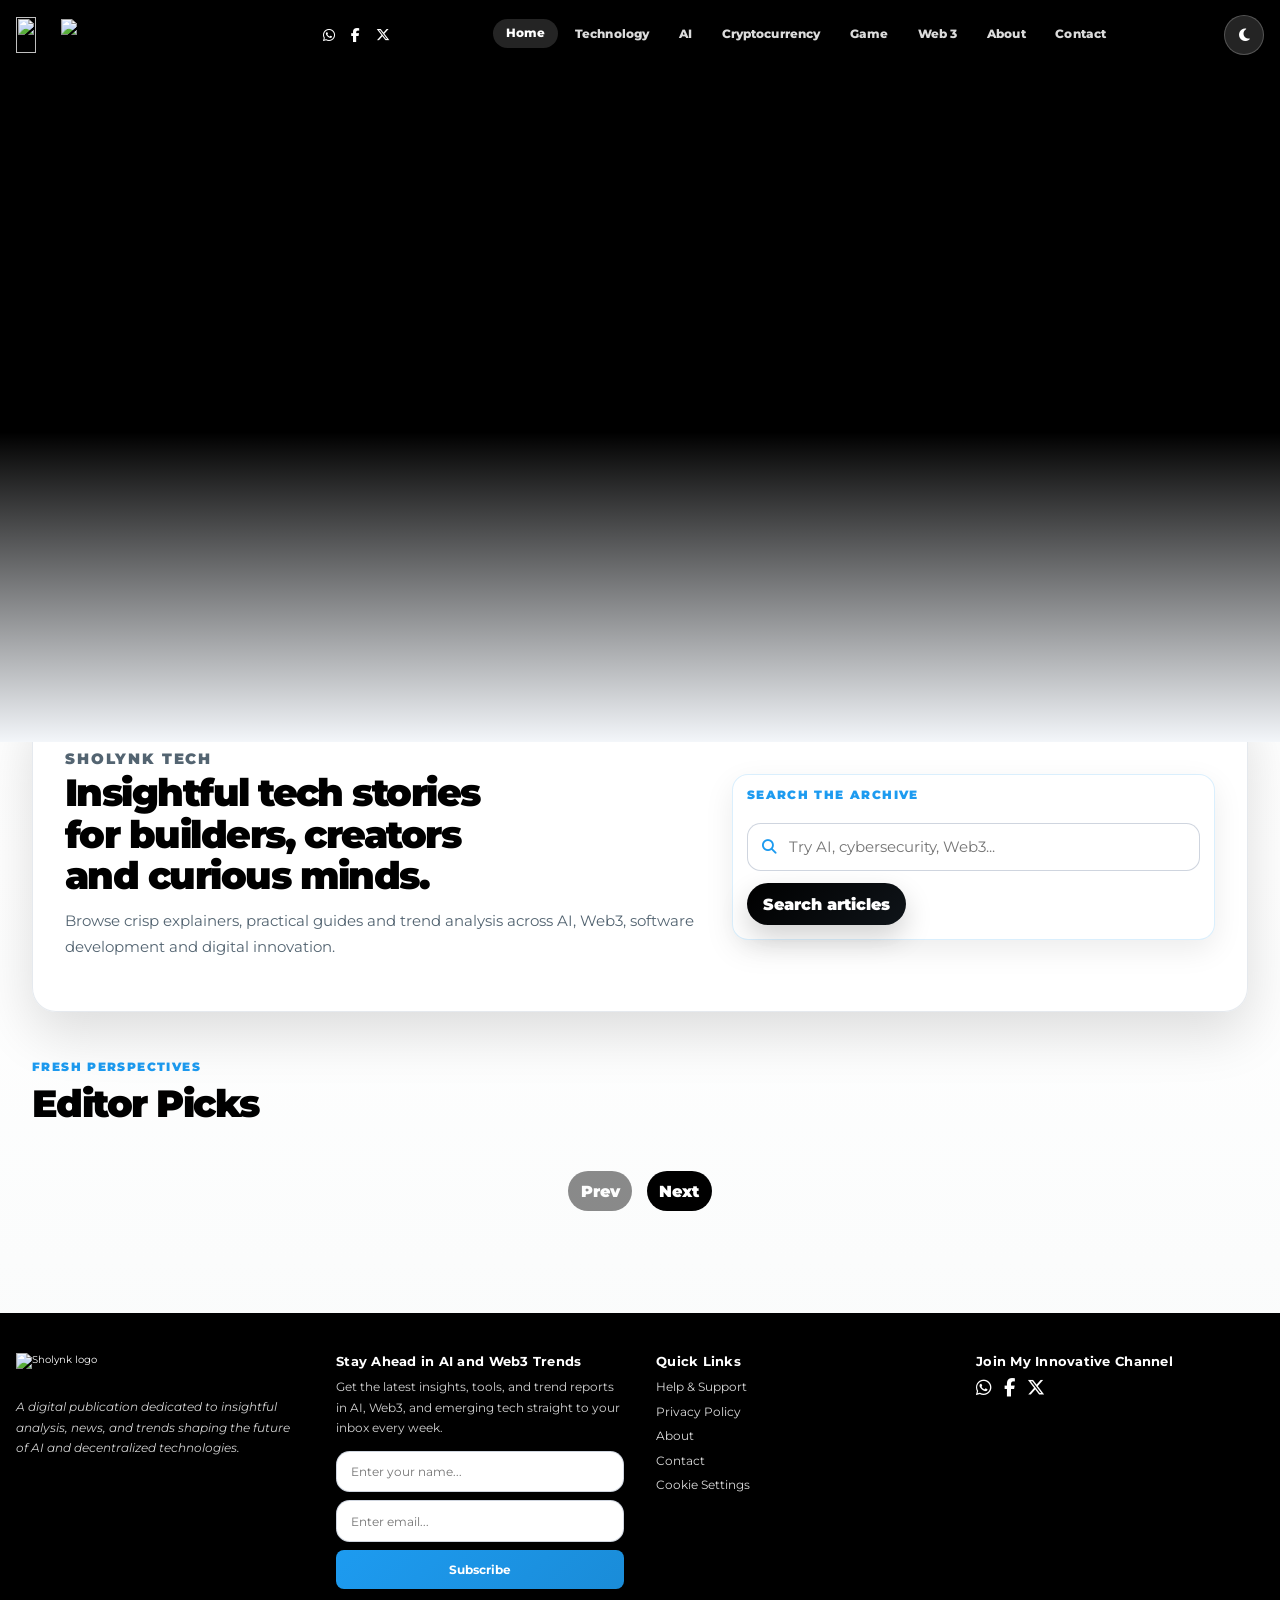
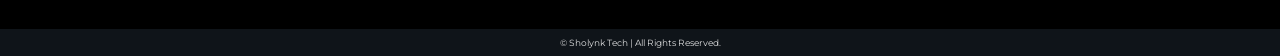
==== commit 03586716: "Brand icon beside header logo; sidebar theme toggle becomes icon chip - Header lockup: the Sholynk f" ====
--- a/apps/web/public/index.html
+++ b/apps/web/public/index.html
@@ -76,6 +76,14 @@
     <header class="site-header">
       <div class="site-header-inner">
         <a href="index.html" aria-label="Sholynk homepage">
+          <img
+            alt=""
+            aria-hidden="true"
+            class="site-brand-mark"
+            height="36"
+            src="assets/brand/sholynk_icon.png"
+            width="36"
+          />
           <img
             alt="Sholynk logo"
             class="site-logo"
--- a/apps/web/public/styles.css
+++ b/apps/web/public/styles.css
@@ -295,6 +295,20 @@
   filter: drop-shadow(0 8px 16px rgba(0, 0, 0, 0.18));
 }
 
+/* Brand lockup: the Sholynk favicon glyph sits beside the wordmark. */
+.site-header-inner > a {
+  display: inline-flex;
+  align-items: center;
+  gap: 0.55rem;
+}
+
+.site-brand-mark {
+  display: block;
+  height: 2.25rem;
+  width: auto;
+  filter: drop-shadow(0 8px 16px rgba(0, 0, 0, 0.18));
+}
+
 /* Social icon row in the header. */
 .social-links {
   display: flex;
@@ -4140,19 +4154,20 @@
   background: rgba(255,255,255,0.12);
   border-color: rgba(255,255,255,0.18);
 }
+/* Sidebar drawer toggle: icon-only chip beside the brand mark — never a
+   full-width labelled bar. */
 .theme-toggle--sidebar {
-  width: 100%;
-  height: 2.75rem;
-  border-radius: 0.85rem;
-  background: rgba(255,255,255,0.08);
-  border: 1px solid rgba(255,255,255,0.12);
-  color: rgba(255,255,255,0.92);
-  font-weight: 800;
-  gap: 0.55rem;
-}
-.theme-toggle--sidebar::after {
-  content: ' Toggle theme';
-  font-size: 0.82rem;
+  width: 2.25rem;
+  height: 2.25rem;
+  border-radius: 999px;
+  background: rgba(255, 255, 255, 0.08);
+  border: 1px solid rgba(255, 255, 255, 0.16);
+  color: rgba(255, 255, 255, 0.92);
+  font-size: 0.85rem;
+}
+.theme-toggle--sidebar:hover {
+  background: rgba(255, 255, 255, 0.16);
+  border-color: rgba(255, 255, 255, 0.3);
 }
 
 /* Light-theme toggle on dark header must still be visible */
@@ -4741,7 +4756,7 @@
   font-family: "Playfair Display", Georgia, Cambria, "Times New Roman", serif;
   font-style: italic;
   font-weight: 600;
-  font-size: clamp(1.45rem, 5.5vw, 1.75rem);
+  font-size: clamp(1.25rem, 5vw, 1.75rem);
   letter-spacing: 0.015em;
   line-height: 1.15;
   color: #fff;
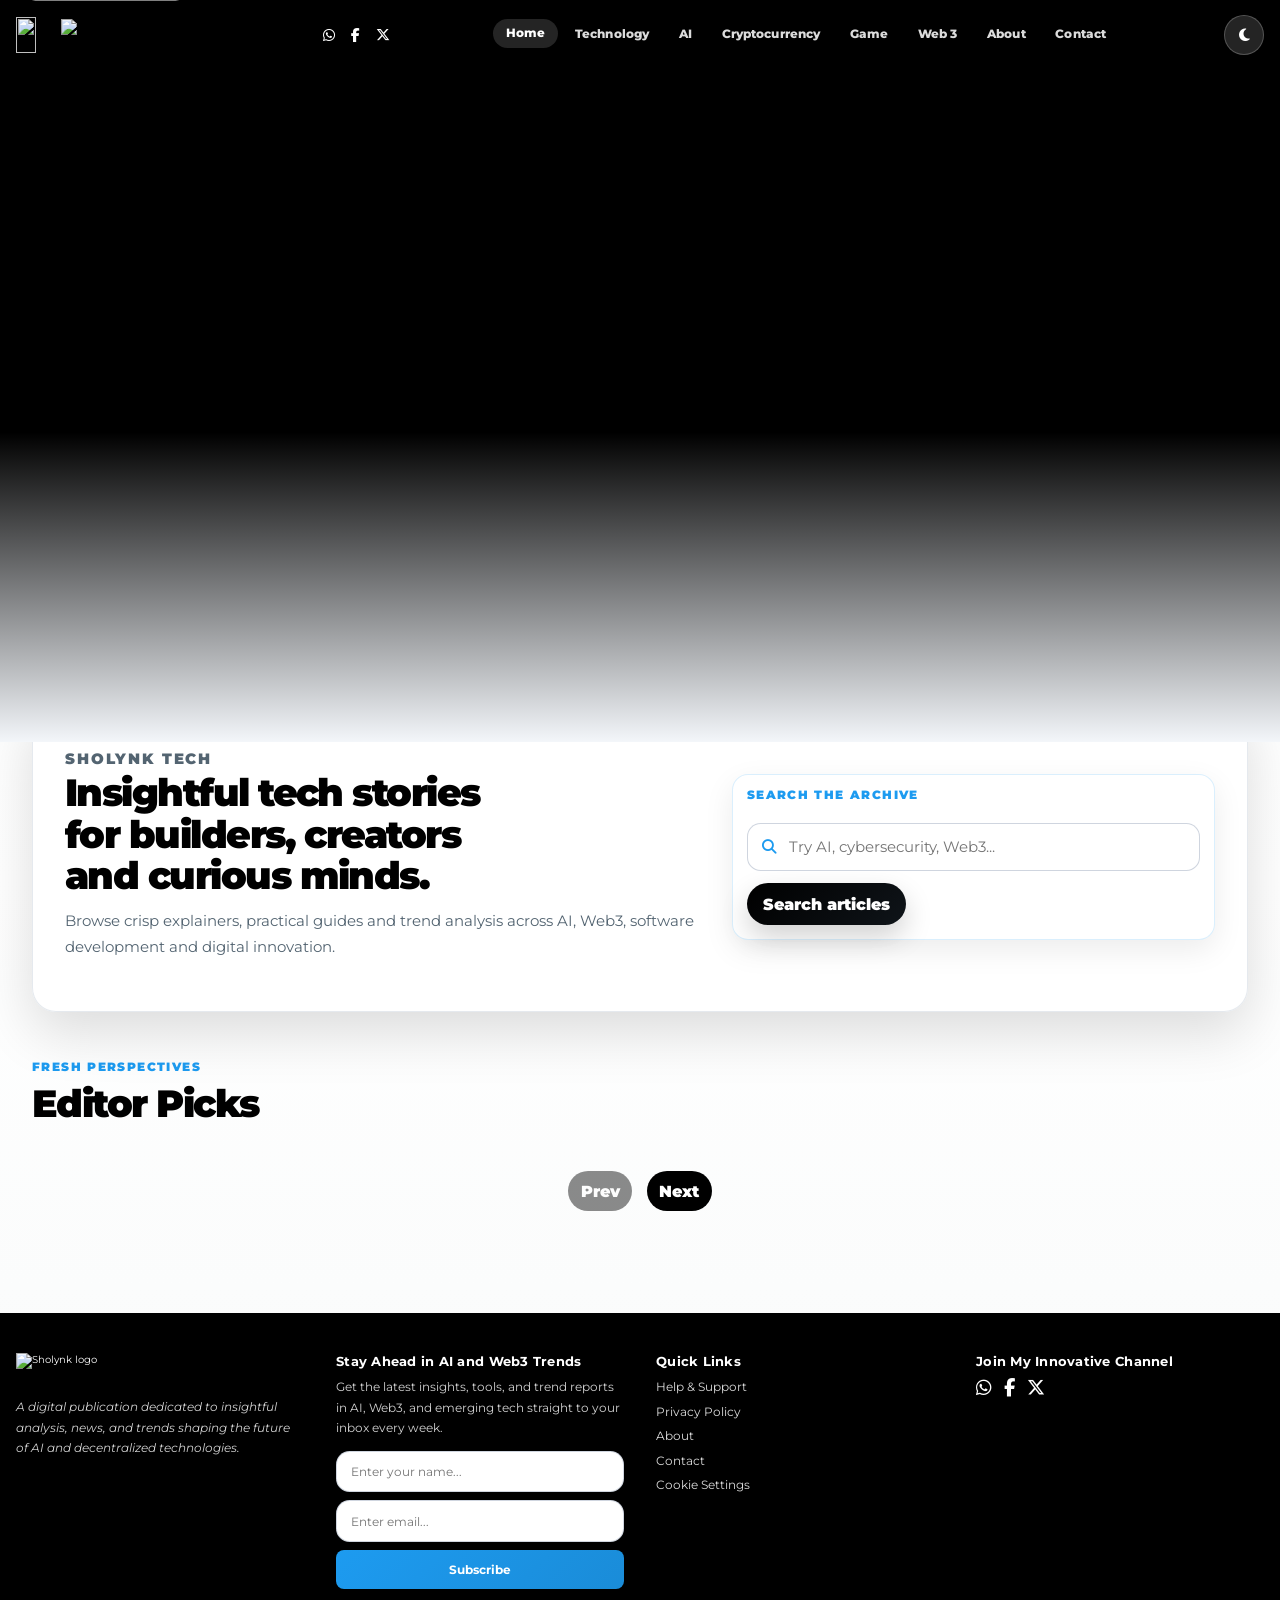
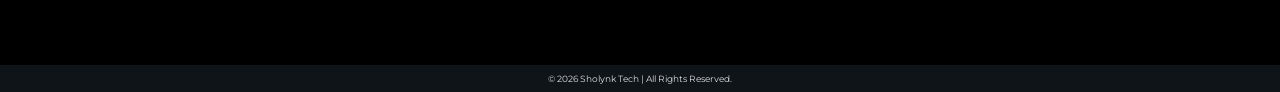
==== commit 3a3d44ce: "Sidebar brand lane shows the Tech. Sholynk wordmark instead of the heading The 'Explore Sholynk' hea" ====
--- a/apps/web/public/index.html
+++ b/apps/web/public/index.html
@@ -148,7 +148,7 @@
           src="assets/brand/sholynk_icon.png"
           width="44"
         />
-        <h3>Explore Sholynk</h3>
+        <img alt="Sholynk Tech" class="sidebar-brand-logo" height="24" src="assets/brand/page_logo.png" width="120" />
       </div>
       <ul>
         <li class="highlighted"><a href="index.html">Home</a></li>
--- a/apps/web/public/styles.css
+++ b/apps/web/public/styles.css
@@ -397,10 +397,10 @@
   z-index: 1200;
   display: flex;
   flex-direction: column;
-  gap: 1.25rem;
-  width: min(22rem, 88vw);
+  gap: 1.15rem;
+  width: min(19.5rem, 86vw);
   height: 100dvh;
-  padding: 1.25rem;
+  padding: 1.15rem 1.1rem;
   color: #fff;
   background:
     radial-gradient(
@@ -409,6 +409,7 @@
       transparent 18rem
     ),
     linear-gradient(160deg, #000000 0%, #0f1419 100%);
+  border-left: 1px solid rgba(29, 155, 240, 0.28);
   box-shadow: -28px 0 80px rgba(0, 0, 0, 0.45);
   overflow-x: hidden;
   overflow-y: auto;
@@ -432,16 +433,30 @@
 }
 
 .sidebar-close {
-  align-self: flex-end;
+  margin-left: auto;
+  flex-shrink: 0;
   display: inline-flex;
   align-items: center;
   justify-content: center;
-  width: 2.35rem;
-  height: 2.35rem;
+  width: 2.15rem;
+  height: 2.15rem;
   border-radius: 999px;
   color: #fff;
-  background: rgba(255, 255, 255, 0.12);
+  background: rgba(255, 255, 255, 0.1);
   border: 1px solid rgba(255, 255, 255, 0.18);
+  cursor: pointer;
+  transition:
+    background 180ms ease,
+    border-color 180ms ease,
+    transform 180ms ease,
+    box-shadow 180ms ease;
+}
+
+.sidebar-close:hover {
+  background: rgba(29, 155, 240, 0.28);
+  border-color: rgba(29, 155, 240, 0.55);
+  transform: rotate(90deg);
+  box-shadow: 0 8px 22px rgba(29, 155, 240, 0.28);
 }
 
 .sidebar h3 {
@@ -470,28 +485,82 @@
 }
 
 .sidebar li a {
+  position: relative;
   display: flex;
   align-items: center;
   min-height: 2.75rem;
   width: 100%;
-  padding: 0.75rem 0.9rem;
+  padding: 0.75rem 0.95rem;
   border-radius: 0.85rem;
+  border: 1px solid rgba(255, 255, 255, 0.08);
   color: rgba(255, 255, 255, 0.84);
-  background: rgba(255, 255, 255, 0.06);
+  background: rgba(255, 255, 255, 0.05);
   font-size: 0.9rem;
   font-weight: 800;
+  overflow: hidden;
   transition:
-    background 180ms ease,
-    color 180ms ease,
-    transform 180ms ease;
+    background 200ms ease,
+    color 200ms ease,
+    border-color 200ms ease,
+    transform 200ms ease,
+    box-shadow 200ms ease;
+}
+
+/* Accent bar that wipes in from the left on hover. */
+.sidebar li a::before {
+  content: "";
+  position: absolute;
+  left: 0;
+  top: 22%;
+  bottom: 22%;
+  width: 3px;
+  border-radius: 0 999px 999px 0;
+  background: linear-gradient(180deg, var(--brand-accent, #1d9bf0), #62c3ff);
+  transform: scaleY(0);
+  transform-origin: center;
+  transition: transform 220ms ease;
+}
+
+/* Gradient sweep that follows the pointer in. */
+.sidebar li a::after {
+  content: "";
+  position: absolute;
+  inset: 0;
+  background: linear-gradient(
+    100deg,
+    rgba(29, 155, 240, 0.42),
+    rgba(29, 155, 240, 0.12) 65%,
+    transparent
+  );
+  opacity: 0;
+  transition: opacity 220ms ease;
+}
+
+.sidebar li a > * {
+  position: relative;
+  z-index: 1;
 }
 
 .sidebar li a:hover,
 .sidebar li.highlighted a,
 .sidebar li a[aria-current="page"] {
   color: #fff;
-  background: rgba(29, 155, 240, 0.38);
-  transform: translateX(4px);
+  border-color: rgba(29, 155, 240, 0.5);
+  background: rgba(29, 155, 240, 0.16);
+  transform: translateX(6px);
+  box-shadow: 0 12px 26px rgba(29, 155, 240, 0.22);
+}
+
+.sidebar li a:hover::before,
+.sidebar li.highlighted a::before,
+.sidebar li a[aria-current="page"]::before {
+  transform: scaleY(1);
+}
+
+.sidebar li a:hover::after,
+.sidebar li.highlighted a::after,
+.sidebar li a[aria-current="page"]::after {
+  opacity: 1;
 }
 
 .sidebar-social {
@@ -507,9 +576,22 @@
   width: 2.5rem;
   height: 2.5rem;
   border-radius: 999px;
-  background: rgba(255, 255, 255, 0.1);
+  background: rgba(255, 255, 255, 0.08);
+  border: 1px solid rgba(255, 255, 255, 0.14);
   color: #fff;
   font-size: 1rem;
+  transition:
+    background 180ms ease,
+    border-color 180ms ease,
+    transform 180ms ease,
+    box-shadow 180ms ease;
+}
+
+.sidebar-social a:hover {
+  background: rgba(29, 155, 240, 0.32);
+  border-color: rgba(29, 155, 240, 0.6);
+  transform: translateY(-3px);
+  box-shadow: 0 12px 26px rgba(29, 155, 240, 0.28);
 }
 
 .sidebar-backdrop {
@@ -1586,47 +1668,63 @@
   font-style: normal;
 }
 
-.cookie-table {
-  display: grid;
-  margin: 1rem 0;
-  border: 1px solid rgba(148, 163, 184, 0.28);
-  border-radius: var(--radius-md);
-  overflow: hidden;
-}
-
-.cookie-table-row {
-  display: grid;
-  grid-template-columns: 1fr;
-  gap: 0.35rem;
-  padding: 0.85rem 1rem;
-  border-top: 1px solid rgba(148, 163, 184, 0.2);
+/* Cookie categories table — a standard, professional data table. On narrow
+   screens it stays a real table and scrolls horizontally rather than
+   collapsing into an unlabelled stack. */
+.table-wrap {
+  width: 100%;
+  overflow-x: auto;
+  -webkit-overflow-scrolling: touch;
+  margin: 1.15rem 0;
+}
+
+.legal-table {
+  width: 100%;
+  min-width: 32rem;
+  border-collapse: collapse;
   font-size: 0.82rem;
   line-height: 1.6;
   color: var(--muted);
 }
 
-.cookie-table-row:first-child {
-  border-top: none;
-}
-
-.cookie-table-head {
+.legal-table caption {
+  position: absolute;
+  width: 1px;
+  height: 1px;
+  padding: 0;
+  margin: -1px;
+  overflow: hidden;
+  clip: rect(0, 0, 0, 0);
+  white-space: nowrap;
+  border: 0;
+}
+
+.legal-table thead th {
   background: var(--surface-soft);
   color: var(--brand-black, #000000);
+  font-size: 0.72rem;
   font-weight: 800;
-  font-size: 0.72rem;
   text-transform: uppercase;
-  letter-spacing: 0.04em;
-}
-
-.cookie-table-row span:first-child strong {
+  letter-spacing: 0.06em;
+  text-align: left;
+}
+
+.legal-table th,
+.legal-table td {
+  padding: 0.8rem 0.95rem;
+  border: 1px solid rgba(148, 163, 184, 0.28);
+  vertical-align: top;
+  text-align: left;
+}
+
+.legal-table tbody th {
   color: var(--brand-black, #000000);
-}
-
-@media (min-width: 700px) {
-  .cookie-table-row {
-    grid-template-columns: 8rem 1fr 12rem;
-    align-items: start;
-  }
+  font-weight: 700;
+  white-space: nowrap;
+}
+
+.legal-table tbody tr:nth-child(even) {
+  background: rgba(148, 163, 184, 0.1);
 }
 
 /* ==========================================================================
@@ -4727,25 +4825,38 @@
   }
 }
 
-/* --- Sidebar brand: "Explore Sholynk" with the Sholynk mark -------------
-   The drawer is always dark, so the white icon artwork sits on a glass
-   tile and the heading gets an elegant display treatment. */
+/* --- Sidebar brand: the Tech. Sholynk wordmark with the Sholynk mark -----
+   The drawer is always dark, so the white icon artwork and the white
+   wordmark (the same logo as the navbar) sit directly on the dark lane. */
 .sidebar-brand {
   display: flex;
   align-items: center;
-  gap: 0.8rem;
+  flex-wrap: nowrap;
+  gap: 0.55rem;
 }
 
 .sidebar-brand-mark {
-  width: 2.85rem;
-  height: 2.85rem;
-  padding: 0.58rem;
-  border-radius: 0.95rem;
+  width: 3rem;
+  height: 3rem;
+  padding: 0;
+  border: 0;
+  border-radius: 0;
+  background: none;
+  box-shadow: none;
   object-fit: contain;
-  background: linear-gradient(140deg, rgba(29, 155, 240, 0.34), rgba(255, 255, 255, 0.12));
-  border: 1px solid rgba(255, 255, 255, 0.24);
-  box-shadow: 0 10px 26px rgba(29, 155, 240, 0.28);
   flex-shrink: 0;
+}
+
+/* The Tech. Sholynk wordmark (same artwork as the navbar logo) replaces the
+   old "Explore Sholynk" heading in the brand lane. */
+.sidebar-brand-logo {
+  display: block;
+  height: 1.45rem;
+  width: auto;
+  min-width: 0;
+  flex: 0 1 auto;
+  object-fit: contain;
+  filter: drop-shadow(0 4px 10px rgba(0, 0, 0, 0.35));
 }
 
 .sidebar h3,
@@ -4756,7 +4867,9 @@
   font-family: "Playfair Display", Georgia, Cambria, "Times New Roman", serif;
   font-style: italic;
   font-weight: 600;
-  font-size: clamp(1.25rem, 5vw, 1.75rem);
+  font-size: clamp(1.15rem, 4.6vw, 1.6rem);
+  white-space: nowrap;
+  min-width: 0;
   letter-spacing: 0.015em;
   line-height: 1.15;
   color: #fff;
@@ -4770,3 +4883,125 @@
     color: transparent;
   }
 }
+
+/* ==========================================================================
+   26. Dark mode — reading pages + contrast sweep
+   The base theme paints article typography with editorial dark ink and gives
+   some cards light surfaces. In dark mode those values turn into dark-on-dark
+   text (or glaring light islands). Flip every one of them so the whole site
+   reads cleanly on the near-black background.
+   ========================================================================== */
+
+/* Article page shell: the light editorial canvas becomes the dark one. */
+[data-theme="dark"] .article-view {
+  background:
+    radial-gradient(circle at 88% 8%, rgba(29, 155, 240, 0.12), transparent 24rem),
+    #0a0a0a;
+}
+
+/* Article chrome: breadcrumb, kicker, title, standfirst, meta, captions */
+[data-theme="dark"] .article-breadcrumb { color: #8b98a5; }
+[data-theme="dark"] .article-breadcrumb a { color: #cfd9e3; }
+[data-theme="dark"] .article-breadcrumb a:hover { color: #fff; }
+[data-theme="dark"] .article-kicker { color: #8b98a5; }
+[data-theme="dark"] .article-kicker .category-label { color: #4bb0f5; }
+[data-theme="dark"] .article-header h1 { color: #f7f9f9; }
+[data-theme="dark"] .article-standfirst { color: #b6c2cf; }
+[data-theme="dark"] .article-meta { color: #8b98a5; }
+[data-theme="dark"] .article-meta a { color: #4bb0f5; }
+[data-theme="dark"] .article-meta a:hover { color: #7cc9f8; }
+[data-theme="dark"] .article-hero figcaption,
+[data-theme="dark"] .article-body figcaption { color: #8b98a5; }
+
+/* Table of contents + quick-answer/takeaway callouts sit on dark surfaces
+   (or become dark cards here) — their inner text must flip too. */
+[data-theme="dark"] .article-toc summary { color: #f7f9f9; }
+[data-theme="dark"] .article-toc summary i { color: #8b98a5; }
+[data-theme="dark"] .article-toc a { color: #8b98a5; }
+[data-theme="dark"] .article-toc a:hover { color: #fff; }
+[data-theme="dark"] .article-toc a[aria-current="location"] { color: #4bb0f5; }
+[data-theme="dark"] .article-rail-home { color: #8b98a5; }
+[data-theme="dark"] .article-answer,
+[data-theme="dark"] .article-takeaways {
+  background: var(--surface);
+  border-color: var(--line);
+  color: #cfd9e3;
+}
+[data-theme="dark"] .article-takeaways h2 { color: #f7f9f9; }
+[data-theme="dark"] .takeaway-list li { color: #b6c2cf; }
+
+/* Article body: prose, headings, emphasis, links, quotes, code, tables */
+[data-theme="dark"] .article-body { color: #cfd9e3; }
+[data-theme="dark"] .article-body > h2:first-child + p { color: #b6c2cf; }
+[data-theme="dark"] .article-body h2,
+[data-theme="dark"] .article-body h3,
+[data-theme="dark"] .article-body h4 { color: #f7f9f9; }
+[data-theme="dark"] .article-body strong { color: #fff; }
+[data-theme="dark"] .article-body a,
+[data-theme="dark"] .article-sources a { color: #4bb0f5; }
+[data-theme="dark"] .article-body a:hover,
+[data-theme="dark"] .article-sources a:hover { color: #7cc9f8; }
+[data-theme="dark"] .article-body p:has(> em:only-child) { color: #8b98a5; }
+[data-theme="dark"] .article-body blockquote { color: #b6c2cf; }
+[data-theme="dark"] .article-body pre {
+  background: #0b0d10;
+  border-color: var(--line);
+}
+[data-theme="dark"] .article-body th,
+[data-theme="dark"] .article-body td { border-color: var(--line); }
+[data-theme="dark"] .article-body th {
+  background: #111417;
+  color: #f7f9f9;
+}
+
+/* FAQ + sources */
+[data-theme="dark"] .article-faq > h2,
+[data-theme="dark"] .article-sources > h2 { color: #f7f9f9; }
+[data-theme="dark"] .article-faq summary { color: #cfd9e3; }
+[data-theme="dark"] .article-faq details p { color: #8b98a5; }
+[data-theme="dark"] .article-sources ol { color: #8b98a5; }
+[data-theme="dark"] .article-sources li span { color: #8b98a5; }
+
+/* Author card + end-of-article navigation */
+[data-theme="dark"] .article-author-card {
+  background: var(--surface);
+  border-color: var(--line);
+}
+[data-theme="dark"] .article-author-body h3 { color: #f7f9f9; }
+[data-theme="dark"] .article-author-bio { color: #b6c2cf; }
+[data-theme="dark"] .article-back,
+[data-theme="dark"] .article-category-link { color: #b6c2cf; }
+[data-theme="dark"] .article-back:hover,
+[data-theme="dark"] .article-category-link:hover { color: #fff; }
+[data-theme="dark"] .related-all-link { color: #b6c2cf; }
+[data-theme="dark"] .related-card-cta { color: #4bb0f5; }
+
+/* Comments + reactions (their containers already switch to dark surfaces) */
+[data-theme="dark"] .comment-body { color: #cfd9e3; }
+[data-theme="dark"] .comment-time { color: #8b98a5; }
+[data-theme="dark"] .comment-error { color: #ff7b72; }
+[data-theme="dark"] .reaction-count { background: rgba(255, 255, 255, 0.08); }
+
+/* Misc UI text that carried light-theme ink */
+[data-theme="dark"] .bento-feed .card-meta { color: #8b98a5; }
+[data-theme="dark"] .form-status { color: #3ddc84; }
+[data-theme="dark"] .form-status.is-error { color: #ff7b72; }
+
+/* About / Contact / Legal / Help / forms — headings, labels and table
+   headers that carried light-theme black ink. */
+[data-theme="dark"] .about-name,
+[data-theme="dark"] .about-value-card h3,
+[data-theme="dark"] .faq-group-title,
+[data-theme="dark"] .form-field label,
+[data-theme="dark"] .contact-details h2,
+[data-theme="dark"] .comment-field label,
+[data-theme="dark"] .legal-table thead th,
+[data-theme="dark"] .legal-table tbody th {
+  color: #f7f9f9;
+}
+[data-theme="dark"] .contact-social-links a:hover { color: #fff; }
+[data-theme="dark"] .legal-table th,
+[data-theme="dark"] .legal-table td { border-color: var(--line); }
+[data-theme="dark"] .legal-table tbody tr:nth-child(even) {
+  background: rgba(255, 255, 255, 0.04);
+}
